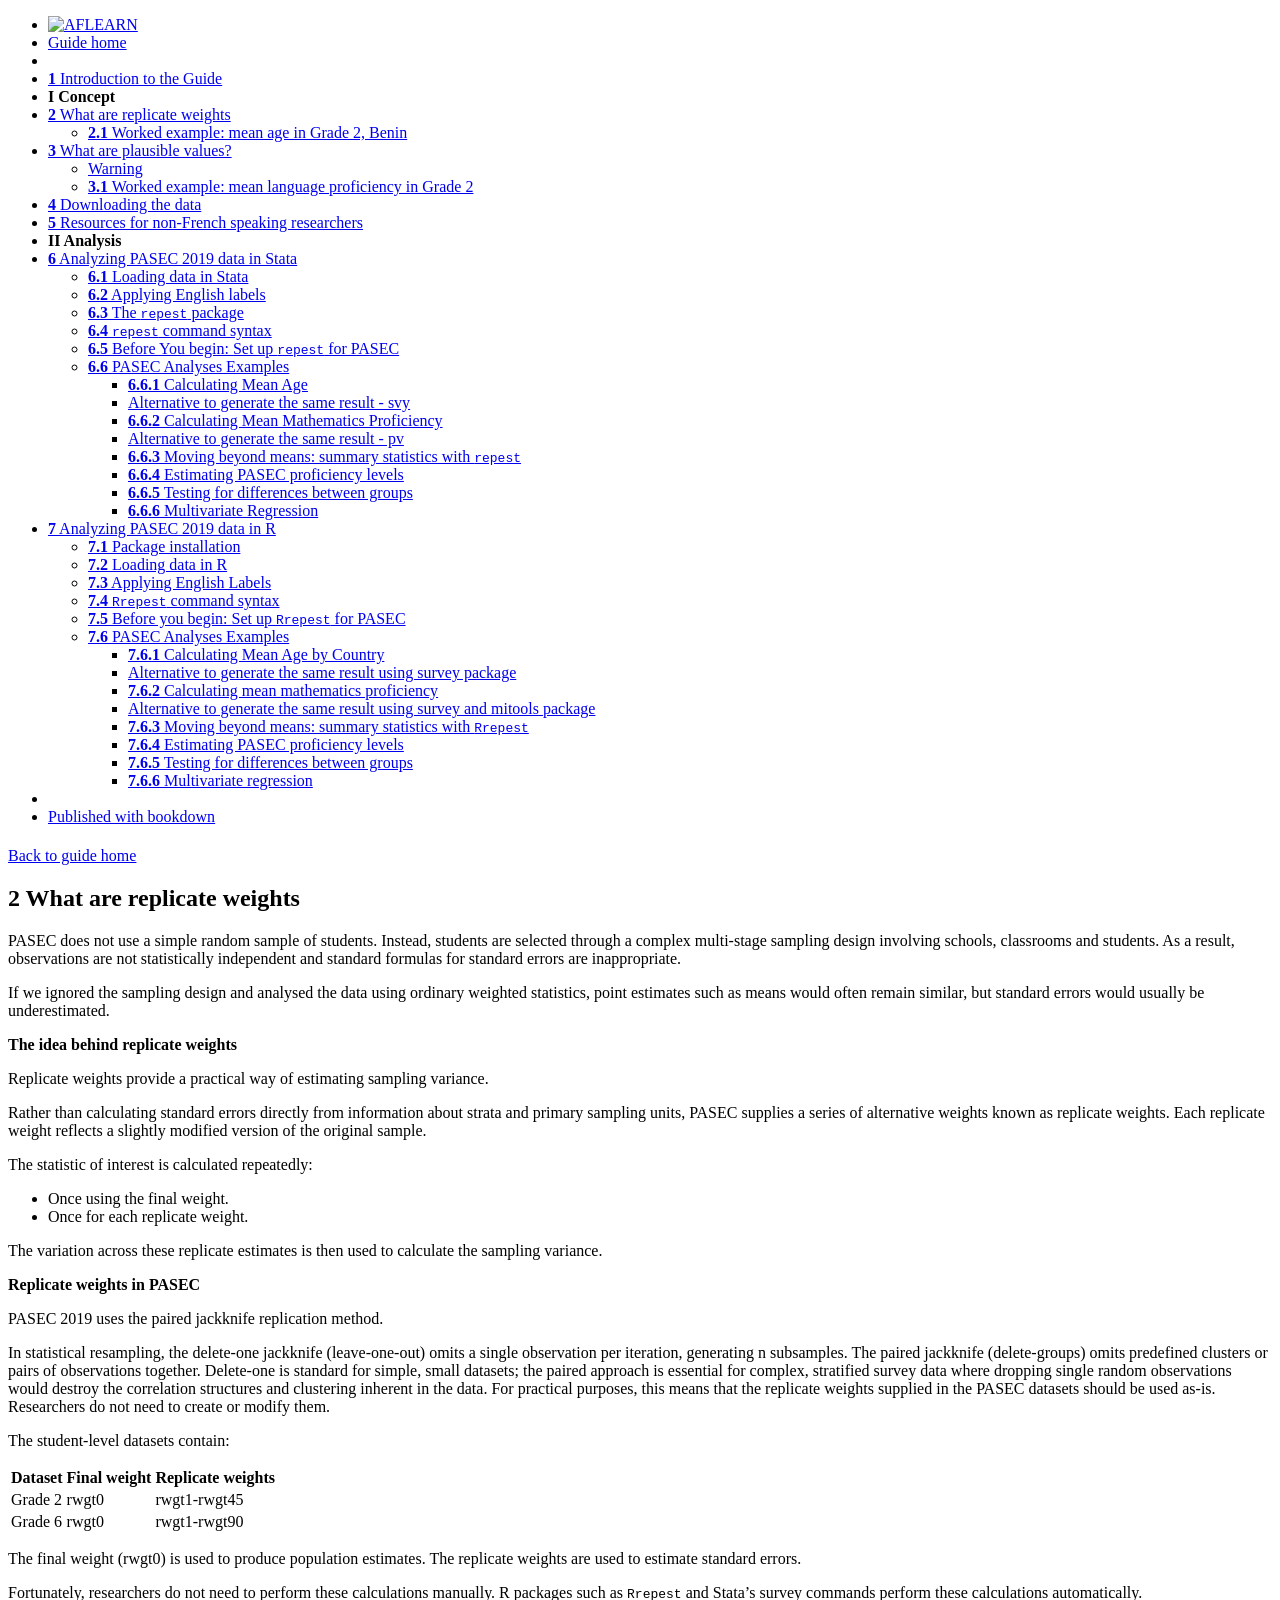
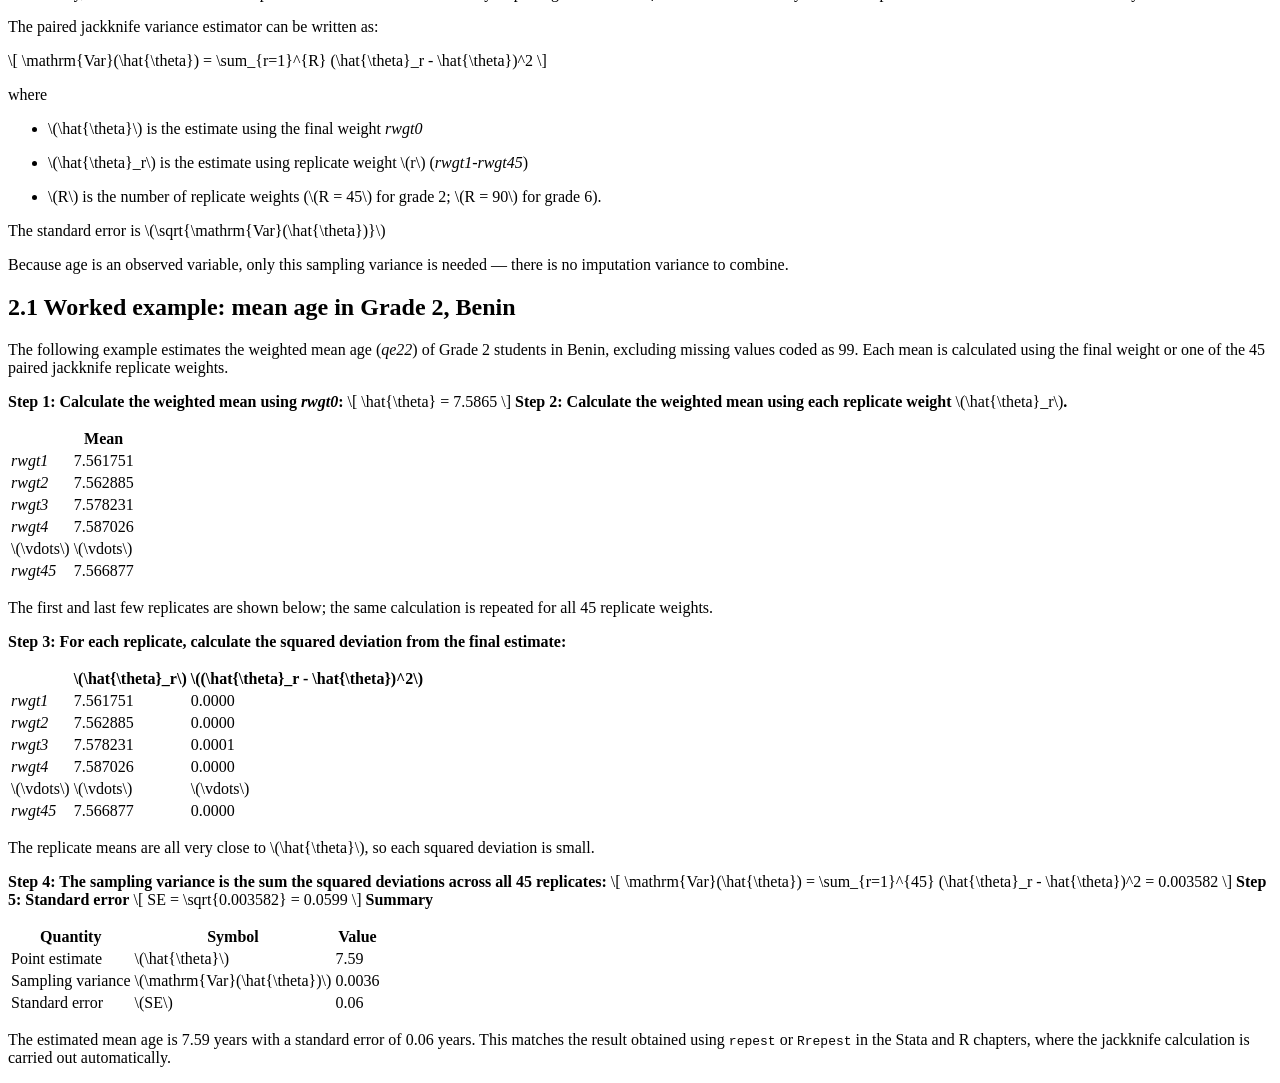
==== docs/c02-replicate-weights.html @ fc48deed "ix Stata collectcode and rebuild site" ====
<!DOCTYPE html>
<html lang="" xml:lang="">
<head>

  <meta charset="utf-8" />
  <meta http-equiv="X-UA-Compatible" content="IE=edge" />
  <title> 2 What are replicate weights | bookdownproj.knit</title>
  <meta name="description" content="" />
  <meta name="generator" content="bookdown 0.47 and GitBook 2.6.7" />

  <meta property="og:title" content=" 2 What are replicate weights | bookdownproj.knit" />
  <meta property="og:type" content="book" />
  
  
  

  <meta name="twitter:card" content="summary" />
  <meta name="twitter:title" content=" 2 What are replicate weights | bookdownproj.knit" />
  
  
  




  <meta name="viewport" content="width=device-width, initial-scale=1" />
  <meta name="apple-mobile-web-app-capable" content="yes" />
  <meta name="apple-mobile-web-app-status-bar-style" content="black" />
  
  
<link rel="prev" href="ch01-intro.html"/>
<link rel="next" href="c03-plausible-values.html"/>
<script src="libs/jquery-3.6.0/jquery-3.6.0.min.js"></script>
<script src="https://cdn.jsdelivr.net/npm/fuse.js@6.4.6/dist/fuse.min.js"></script>
<link href="libs/gitbook-2.6.7/css/style.css" rel="stylesheet" />
<link href="libs/gitbook-2.6.7/css/plugin-table.css" rel="stylesheet" />
<link href="libs/gitbook-2.6.7/css/plugin-bookdown.css" rel="stylesheet" />
<link href="libs/gitbook-2.6.7/css/plugin-highlight.css" rel="stylesheet" />
<link href="libs/gitbook-2.6.7/css/plugin-search.css" rel="stylesheet" />
<link href="libs/gitbook-2.6.7/css/plugin-fontsettings.css" rel="stylesheet" />
<link href="libs/gitbook-2.6.7/css/plugin-clipboard.css" rel="stylesheet" />








<link href="libs/anchor-sections-1.1.0/anchor-sections.css" rel="stylesheet" />
<link href="libs/anchor-sections-1.1.0/anchor-sections-hash.css" rel="stylesheet" />
<script src="libs/anchor-sections-1.1.0/anchor-sections.js"></script>


<style type="text/css">
html { -webkit-text-size-adjust: 100%; }
pre > code.sourceCode { white-space: pre; position: relative; }
pre > code.sourceCode > span { display: inline-block; line-height: 1.25; }
pre > code.sourceCode > span:empty { height: 1.2em; }
.sourceCode { overflow: visible; }
code.sourceCode > span { color: inherit; text-decoration: inherit; }
pre.sourceCode { margin: 0; }
@media screen {
div.sourceCode { overflow: auto; }
}
@media print {
pre > code.sourceCode { white-space: pre-wrap; }
pre > code.sourceCode > span { text-indent: -5em; padding-left: 5em; }
}
pre.numberSource code
  { counter-reset: source-line 0; }
pre.numberSource code > span
  { position: relative; left: -4em; counter-increment: source-line; }
pre.numberSource code > span > a:first-child::before
  { content: counter(source-line);
    position: relative; left: -1em; text-align: right; vertical-align: baseline;
    border: none; display: inline-block;
    -webkit-touch-callout: none; -webkit-user-select: none;
    -khtml-user-select: none; -moz-user-select: none;
    -ms-user-select: none; user-select: none;
    padding: 0 4px; width: 4em;
    color: #aaaaaa;
  }
pre.numberSource { margin-left: 3em; border-left: 1px solid #aaaaaa;  padding-left: 4px; }
div.sourceCode
  {   }
@media screen {
pre > code.sourceCode > span > a:first-child::before { text-decoration: underline; }
}
code span.al { color: #ff0000; font-weight: bold; } /* Alert */
code span.an { color: #60a0b0; font-weight: bold; font-style: italic; } /* Annotation */
code span.at { color: #7d9029; } /* Attribute */
code span.bn { color: #40a070; } /* BaseN */
code span.bu { color: #008000; } /* BuiltIn */
code span.cf { color: #007020; font-weight: bold; } /* ControlFlow */
code span.ch { color: #4070a0; } /* Char */
code span.cn { color: #880000; } /* Constant */
code span.co { color: #60a0b0; font-style: italic; } /* Comment */
code span.cv { color: #60a0b0; font-weight: bold; font-style: italic; } /* CommentVar */
code span.do { color: #ba2121; font-style: italic; } /* Documentation */
code span.dt { color: #902000; } /* DataType */
code span.dv { color: #40a070; } /* DecVal */
code span.er { color: #ff0000; font-weight: bold; } /* Error */
code span.ex { } /* Extension */
code span.fl { color: #40a070; } /* Float */
code span.fu { color: #06287e; } /* Function */
code span.im { color: #008000; font-weight: bold; } /* Import */
code span.in { color: #60a0b0; font-weight: bold; font-style: italic; } /* Information */
code span.kw { color: #007020; font-weight: bold; } /* Keyword */
code span.op { color: #666666; } /* Operator */
code span.ot { color: #007020; } /* Other */
code span.pp { color: #bc7a00; } /* Preprocessor */
code span.sc { color: #4070a0; } /* SpecialChar */
code span.ss { color: #bb6688; } /* SpecialString */
code span.st { color: #4070a0; } /* String */
code span.va { color: #19177c; } /* Variable */
code span.vs { color: #4070a0; } /* VerbatimString */
code span.wa { color: #60a0b0; font-weight: bold; font-style: italic; } /* Warning */
</style>

<style type="text/css">
  
  div.hanging-indent{margin-left: 1.5em; text-indent: -1.5em;}
</style>

<link rel="stylesheet" href="style.css" type="text/css" />
</head>

<body>



  <div class="book without-animation with-summary font-size-2 font-family-1" data-basepath=".">

    <div class="book-summary">
      <nav role="navigation">

<ul class="summary">
<li class="toc-logo"><a href="index.html"><img src="files/AFLEARN logo.png" alt="AFLEARN"></a></li>
<li class="home-link"><a href="index.html"><i class="fa fa-home"></i> Guide home</a></li>

<li class="divider"></li>
<li class="chapter" data-level="1" data-path="ch01-intro.html"><a href="ch01-intro.html"><i class="fa fa-check"></i><b>1</b> Introduction to the Guide</a></li>
<li class="part"><span><b>I Concept</b></span></li>
<li class="chapter" data-level="2" data-path="c02-replicate-weights.html"><a href="c02-replicate-weights.html"><i class="fa fa-check"></i><b>2</b> What are replicate weights</a>
<ul>
<li class="chapter" data-level="2.1" data-path="c02-replicate-weights.html"><a href="c02-replicate-weights.html#worked-example-mean-age-in-grade-2-benin"><i class="fa fa-check"></i><b>2.1</b> Worked example: mean age in Grade 2, Benin</a></li>
</ul></li>
<li class="chapter" data-level="3" data-path="c03-plausible-values.html"><a href="c03-plausible-values.html"><i class="fa fa-check"></i><b>3</b> What are plausible values?</a>
<ul>
<li class="chapter" data-level="" data-path="c03-plausible-values.html"><a href="c03-plausible-values.html#alt5"><i class="fa fa-check"></i>Warning</a></li>
<li class="chapter" data-level="3.1" data-path="c03-plausible-values.html"><a href="c03-plausible-values.html#worked-example-mean-language-proficiency-in-grade-2"><i class="fa fa-check"></i><b>3.1</b> Worked example: mean language proficiency in Grade 2</a></li>
</ul></li>
<li class="chapter" data-level="4" data-path="ch04-download.html"><a href="ch04-download.html"><i class="fa fa-check"></i><b>4</b> Downloading the data</a></li>
<li class="chapter" data-level="5" data-path="ch05-resources.html"><a href="ch05-resources.html"><i class="fa fa-check"></i><b>5</b> Resources for non-French speaking researchers</a></li>
<li class="part"><span><b>II Analysis</b></span></li>
<li class="chapter" data-level="6" data-path="c06-stata.html"><a href="c06-stata.html"><i class="fa fa-check"></i><b>6</b> Analyzing PASEC 2019 data in Stata</a>
<ul>
<li class="chapter" data-level="6.1" data-path="c06-stata.html"><a href="c06-stata.html#loading-data-in-stata"><i class="fa fa-check"></i><b>6.1</b> Loading data in Stata</a></li>
<li class="chapter" data-level="6.2" data-path="c06-stata.html"><a href="c06-stata.html#applying-english-labels"><i class="fa fa-check"></i><b>6.2</b> Applying English labels</a></li>
<li class="chapter" data-level="6.3" data-path="c06-stata.html"><a href="c06-stata.html#the-repest-package"><i class="fa fa-check"></i><b>6.3</b> The <code>repest</code> package</a></li>
<li class="chapter" data-level="6.4" data-path="c06-stata.html"><a href="c06-stata.html#repest-command-syntax"><i class="fa fa-check"></i><b>6.4</b> <code>repest</code> command syntax</a></li>
<li class="chapter" data-level="6.5" data-path="c06-stata.html"><a href="c06-stata.html#before-you-begin-set-up-repest-for-pasec"><i class="fa fa-check"></i><b>6.5</b> Before You begin: Set up <code>repest</code> for PASEC</a></li>
<li class="chapter" data-level="6.6" data-path="c06-stata.html"><a href="c06-stata.html#pasec-analyses-examples"><i class="fa fa-check"></i><b>6.6</b> PASEC Analyses Examples</a>
<ul>
<li class="chapter" data-level="6.6.1" data-path="c06-stata.html"><a href="c06-stata.html#calculating-mean-age"><i class="fa fa-check"></i><b>6.6.1</b> Calculating Mean Age</a></li>
<li class="chapter" data-level="" data-path="c06-stata.html"><a href="c06-stata.html#alt1"><i class="fa fa-check"></i>Alternative to generate the same result - svy</a></li>
<li class="chapter" data-level="6.6.2" data-path="c06-stata.html"><a href="c06-stata.html#calculating-mean-mathematics-proficiency"><i class="fa fa-check"></i><b>6.6.2</b> Calculating Mean Mathematics Proficiency</a></li>
<li class="chapter" data-level="" data-path="c06-stata.html"><a href="c06-stata.html#alt2"><i class="fa fa-check"></i>Alternative to generate the same result - pv</a></li>
<li class="chapter" data-level="6.6.3" data-path="c06-stata.html"><a href="c06-stata.html#moving-beyond-means-summary-statistics-with-repest"><i class="fa fa-check"></i><b>6.6.3</b> Moving beyond means: summary statistics with <code>repest</code></a></li>
<li class="chapter" data-level="6.6.4" data-path="c06-stata.html"><a href="c06-stata.html#estimating-pasec-proficiency-levels"><i class="fa fa-check"></i><b>6.6.4</b> Estimating PASEC proficiency levels</a></li>
<li class="chapter" data-level="6.6.5" data-path="c06-stata.html"><a href="c06-stata.html#testing-for-differences-between-groups"><i class="fa fa-check"></i><b>6.6.5</b> Testing for differences between groups</a></li>
<li class="chapter" data-level="6.6.6" data-path="c06-stata.html"><a href="c06-stata.html#multivariate-regression"><i class="fa fa-check"></i><b>6.6.6</b> Multivariate Regression</a></li>
</ul></li>
</ul></li>
<li class="chapter" data-level="7" data-path="c07-r.html"><a href="c07-r.html"><i class="fa fa-check"></i><b>7</b> Analyzing PASEC 2019 data in R</a>
<ul>
<li class="chapter" data-level="7.1" data-path="c07-r.html"><a href="c07-r.html#package-installation"><i class="fa fa-check"></i><b>7.1</b> Package installation</a></li>
<li class="chapter" data-level="7.2" data-path="c07-r.html"><a href="c07-r.html#loading-data-in-r"><i class="fa fa-check"></i><b>7.2</b> Loading data in R</a></li>
<li class="chapter" data-level="7.3" data-path="c07-r.html"><a href="c07-r.html#applying-english-labels-1"><i class="fa fa-check"></i><b>7.3</b> Applying English Labels</a></li>
<li class="chapter" data-level="7.4" data-path="c07-r.html"><a href="c07-r.html#rrepest-command-syntax"><i class="fa fa-check"></i><b>7.4</b> <code>Rrepest</code> command syntax</a></li>
<li class="chapter" data-level="7.5" data-path="c07-r.html"><a href="c07-r.html#before-you-begin-set-up-rrepest-for-pasec"><i class="fa fa-check"></i><b>7.5</b> Before you begin: Set up <code>Rrepest</code> for PASEC</a></li>
<li class="chapter" data-level="7.6" data-path="c07-r.html"><a href="c07-r.html#pasec-analyses-examples-1"><i class="fa fa-check"></i><b>7.6</b> PASEC Analyses Examples</a>
<ul>
<li class="chapter" data-level="7.6.1" data-path="c07-r.html"><a href="c07-r.html#calculating-mean-age-by-country"><i class="fa fa-check"></i><b>7.6.1</b> Calculating Mean Age by Country</a></li>
<li class="chapter" data-level="" data-path="c07-r.html"><a href="c07-r.html#alt3"><i class="fa fa-check"></i>Alternative to generate the same result using survey package</a></li>
<li class="chapter" data-level="7.6.2" data-path="c07-r.html"><a href="c07-r.html#calculating-mean-mathematics-proficiency-1"><i class="fa fa-check"></i><b>7.6.2</b> Calculating mean mathematics proficiency</a></li>
<li class="chapter" data-level="" data-path="c07-r.html"><a href="c07-r.html#alt4"><i class="fa fa-check"></i>Alternative to generate the same result using survey and mitools package</a></li>
<li class="chapter" data-level="7.6.3" data-path="c07-r.html"><a href="c07-r.html#moving-beyond-means-summary-statistics-with-rrepest"><i class="fa fa-check"></i><b>7.6.3</b> Moving beyond means: summary statistics with <code>Rrepest</code></a></li>
<li class="chapter" data-level="7.6.4" data-path="c07-r.html"><a href="c07-r.html#estimating-pasec-proficiency-levels-1"><i class="fa fa-check"></i><b>7.6.4</b> Estimating PASEC proficiency levels</a></li>
<li class="chapter" data-level="7.6.5" data-path="c07-r.html"><a href="c07-r.html#testing-for-differences-between-groups-1"><i class="fa fa-check"></i><b>7.6.5</b> Testing for differences between groups</a></li>
<li class="chapter" data-level="7.6.6" data-path="c07-r.html"><a href="c07-r.html#multivariate-regression-1"><i class="fa fa-check"></i><b>7.6.6</b> Multivariate regression</a></li>
</ul></li>
</ul></li>
<li class="divider"></li>
<li><a href="https://github.com/rstudio/bookdown" target="blank">Published with bookdown</a></li>

</ul>

      </nav>
    </div>

    <div class="book-body">
      <div class="body-inner">
        <div class="book-header" role="navigation">
          <h1>
            <i class="fa fa-circle-o-notch fa-spin"></i><a href="./"></a>
          </h1>
        </div>

        <div class="page-wrapper" tabindex="-1" role="main">
          <div class="page-inner">

            <section class="normal" id="section-">
<p class="guide-home-link">
  <a href="index.html"><i class="fa fa-arrow-left"></i> Back to guide home</a>
</p>
<div id="c02-replicate-weights" class="section level1 hasAnchor" number="2">
<h1><span class="header-section-number"> 2</span> What are replicate weights<a href="c02-replicate-weights.html#c02-replicate-weights" class="anchor-section" aria-label="Anchor link to header"></a></h1>
<p>PASEC does not use a simple random sample of students. Instead, students are selected through a complex multi-stage sampling design involving schools, classrooms and students. As a result, observations are not statistically independent and standard formulas for standard errors are inappropriate.</p>
<p>If we ignored the sampling design and analysed the data using ordinary weighted statistics, point estimates such as means would often remain similar, but standard errors would usually be underestimated.</p>
<p><strong>The idea behind replicate weights</strong></p>
<p>Replicate weights provide a practical way of estimating sampling variance.</p>
<p>Rather than calculating standard errors directly from information about strata and primary sampling units, PASEC supplies a series of alternative weights known as replicate weights. Each replicate weight reflects a slightly modified version of the original sample.</p>
<p>The statistic of interest is calculated repeatedly:</p>
<ul>
<li>Once using the final weight.</li>
<li>Once for each replicate weight.</li>
</ul>
<p>The variation across these replicate estimates is then used to calculate the sampling variance.</p>
<p><strong>Replicate weights in PASEC</strong></p>
<p>PASEC 2019 uses the paired jackknife replication method.</p>
<p>In statistical resampling, the delete-one jackknife (leave-one-out) omits a single observation per iteration, generating n subsamples. The paired jackknife (delete-groups) omits predefined clusters or pairs of observations together. Delete-one is standard for simple, small datasets; the paired approach is essential for complex, stratified survey data where dropping single random observations would destroy the correlation structures and clustering inherent in the data. For practical purposes, this means that the replicate weights supplied in the PASEC datasets should be used as-is. Researchers do not need to create or modify them.</p>
<p>The student-level datasets contain:</p>
<table>
<thead>
<tr class="header">
<th>Dataset</th>
<th>Final weight</th>
<th>Replicate weights</th>
</tr>
</thead>
<tbody>
<tr class="odd">
<td>Grade 2</td>
<td>rwgt0</td>
<td>rwgt1-rwgt45</td>
</tr>
<tr class="even">
<td>Grade 6</td>
<td>rwgt0</td>
<td>rwgt1-rwgt90</td>
</tr>
</tbody>
</table>
<p>The final weight (rwgt0) is used to produce population estimates. The replicate weights are used to estimate standard errors.</p>
<p>Fortunately, researchers do not need to perform these calculations manually. R packages such as <code>Rrepest</code> and Stata’s survey commands perform these calculations automatically.</p>
<p>The paired jackknife variance estimator can be written as:</p>
<p><span class="math display">\[
\mathrm{Var}(\hat{\theta}) = \sum_{r=1}^{R} (\hat{\theta}_r - \hat{\theta})^2
\]</span></p>
<p>where</p>
<ul>
<li><p><span class="math inline">\(\hat{\theta}\)</span> is the estimate using the final weight <em>rwgt0</em></p></li>
<li><p><span class="math inline">\(\hat{\theta}_r\)</span> is the estimate using replicate weight <span class="math inline">\(r\)</span> (<em>rwgt1</em>-<em>rwgt45</em>)</p></li>
<li><p><span class="math inline">\(R\)</span> is the number of replicate weights (<span class="math inline">\(R = 45\)</span> for grade 2; <span class="math inline">\(R = 90\)</span> for grade 6).</p></li>
</ul>
<p>The standard error is <span class="math inline">\(\sqrt{\mathrm{Var}(\hat{\theta})}\)</span></p>
<p>Because age is an observed variable, only this sampling variance is needed — there is no imputation variance to combine.</p>
<div id="worked-example-mean-age-in-grade-2-benin" class="section level2 hasAnchor" number="2.1">
<h2><span class="header-section-number">2.1</span> Worked example: mean age in Grade 2, Benin<a href="c02-replicate-weights.html#worked-example-mean-age-in-grade-2-benin" class="anchor-section" aria-label="Anchor link to header"></a></h2>
<p>The following example estimates the weighted mean age (<em>qe22</em>) of Grade 2 students in Benin, excluding missing values coded as 99. Each mean is calculated using the final weight or one of the 45 paired jackknife replicate weights.</p>
<p><strong>Step 1: Calculate the weighted mean using <em>rwgt0</em>:</strong> <span class="math display">\[
\hat{\theta} = 7.5865
\]</span> <strong>Step 2: Calculate the weighted mean using each replicate weight</strong> <span class="math inline">\(\hat{\theta}_r\)</span><strong>.</strong></p>
<table>
<thead>
<tr class="header">
<th></th>
<th>Mean</th>
</tr>
</thead>
<tbody>
<tr class="odd">
<td><em>rwgt1</em></td>
<td>7.561751</td>
</tr>
<tr class="even">
<td><em>rwgt2</em></td>
<td>7.562885</td>
</tr>
<tr class="odd">
<td><em>rwgt3</em></td>
<td>7.578231</td>
</tr>
<tr class="even">
<td><em>rwgt4</em></td>
<td>7.587026</td>
</tr>
<tr class="odd">
<td><span class="math inline">\(\vdots\)</span></td>
<td><span class="math inline">\(\vdots\)</span></td>
</tr>
<tr class="even">
<td><em>rwgt45</em></td>
<td>7.566877</td>
</tr>
</tbody>
</table>
<p>The first and last few replicates are shown below; the same calculation is repeated for all 45 replicate weights.</p>
<p><strong>Step 3: For each replicate, calculate the squared deviation from the final estimate:</strong></p>
<table>
<thead>
<tr class="header">
<th></th>
<th><span class="math inline">\(\hat{\theta}_r\)</span></th>
<th><span class="math inline">\((\hat{\theta}_r - \hat{\theta})^2\)</span></th>
</tr>
</thead>
<tbody>
<tr class="odd">
<td><em>rwgt1</em></td>
<td>7.561751</td>
<td>0.0000</td>
</tr>
<tr class="even">
<td><em>rwgt2</em></td>
<td>7.562885</td>
<td>0.0000</td>
</tr>
<tr class="odd">
<td><em>rwgt3</em></td>
<td>7.578231</td>
<td>0.0001</td>
</tr>
<tr class="even">
<td><em>rwgt4</em></td>
<td>7.587026</td>
<td>0.0000</td>
</tr>
<tr class="odd">
<td><span class="math inline">\(\vdots\)</span></td>
<td><span class="math inline">\(\vdots\)</span></td>
<td><span class="math inline">\(\vdots\)</span></td>
</tr>
<tr class="even">
<td><em>rwgt45</em></td>
<td>7.566877</td>
<td>0.0000</td>
</tr>
</tbody>
</table>
<p>The replicate means are all very close to <span class="math inline">\(\hat{\theta}\)</span>, so each squared deviation is small.</p>
<p><strong>Step 4: The sampling variance is the sum the squared deviations across all 45 replicates:</strong> <span class="math display">\[
\mathrm{Var}(\hat{\theta}) = \sum_{r=1}^{45} (\hat{\theta}_r - \hat{\theta})^2 = 0.003582
\]</span> <strong>Step 5: Standard error</strong> <span class="math display">\[
SE = \sqrt{0.003582} = 0.0599
\]</span> <strong>Summary</strong></p>
<table>
<thead>
<tr class="header">
<th>Quantity</th>
<th>Symbol</th>
<th>Value</th>
</tr>
</thead>
<tbody>
<tr class="odd">
<td>Point estimate</td>
<td><span class="math inline">\(\hat{\theta}\)</span></td>
<td>7.59</td>
</tr>
<tr class="even">
<td>Sampling variance</td>
<td><span class="math inline">\(\mathrm{Var}(\hat{\theta})\)</span></td>
<td>0.0036</td>
</tr>
<tr class="odd">
<td>Standard error</td>
<td><span class="math inline">\(SE\)</span></td>
<td>0.06</td>
</tr>
</tbody>
</table>
<p>The estimated mean age is 7.59 years with a standard error of 0.06 years. This matches the result obtained using <code>repest</code> or <code>Rrepest</code> in the Stata and R chapters, where the jackknife calculation is carried out automatically.</p>

</div>
</div>
            </section>

          </div>
        </div>
      </div>
<a href="ch01-intro.html" class="navigation navigation-prev " aria-label="Previous page"><i class="fa fa-angle-left"></i></a>
<a href="c03-plausible-values.html" class="navigation navigation-next " aria-label="Next page"><i class="fa fa-angle-right"></i></a>
    </div>
  </div>
<script src="libs/gitbook-2.6.7/js/app.min.js"></script>
<script src="libs/gitbook-2.6.7/js/clipboard.min.js"></script>
<script src="libs/gitbook-2.6.7/js/plugin-search.js"></script>
<script src="libs/gitbook-2.6.7/js/plugin-sharing.js"></script>
<script src="libs/gitbook-2.6.7/js/plugin-fontsettings.js"></script>
<script src="libs/gitbook-2.6.7/js/plugin-bookdown.js"></script>
<script src="libs/gitbook-2.6.7/js/jquery.highlight.js"></script>
<script src="libs/gitbook-2.6.7/js/plugin-clipboard.js"></script>
<script>
gitbook.require(["gitbook"], function(gitbook) {
gitbook.start({
  "sharing": {
    "github": false,
    "facebook": true,
    "twitter": true,
    "linkedin": false,
    "weibo": false,
    "instapaper": false,
    "vk": false,
    "whatsapp": false,
    "all": ["facebook", "twitter", "linkedin", "weibo", "instapaper"]
  },
  "fontsettings": {
    "theme": "white",
    "family": "sans",
    "size": 2
  },
  "edit": {
    "link": "https://github.com/DataFirst-Courses/pasec-guide/edit/main/02-replicate-weights.Rmd",
    "text": "Edit"
  },
  "history": {
    "link": null,
    "text": null
  },
  "view": {
    "link": "https://github.com/DataFirst-Courses/pasec-guide/blob/main/02-replicate-weights.Rmd",
    "text": null
  },
  "download": null,
  "search": {
    "engine": "fuse",
    "options": null
  },
  "toc": {
    "collapse": "subsection"
  }
});
});
</script>

<!-- dynamically load mathjax for compatibility with self-contained -->
<script>
  (function () {
    var script = document.createElement("script");
    script.type = "text/javascript";
    var src = "true";
    if (src === "" || src === "true") src = "https://cdnjs.cloudflare.com/ajax/libs/mathjax/2.7.9/latest.js?config=TeX-MML-AM_CHTML";
    if (location.protocol !== "file:")
      if (/^https?:/.test(src))
        src = src.replace(/^https?:/, '');
    script.src = src;
    document.getElementsByTagName("head")[0].appendChild(script);
  })();
</script>
</body>

</html>
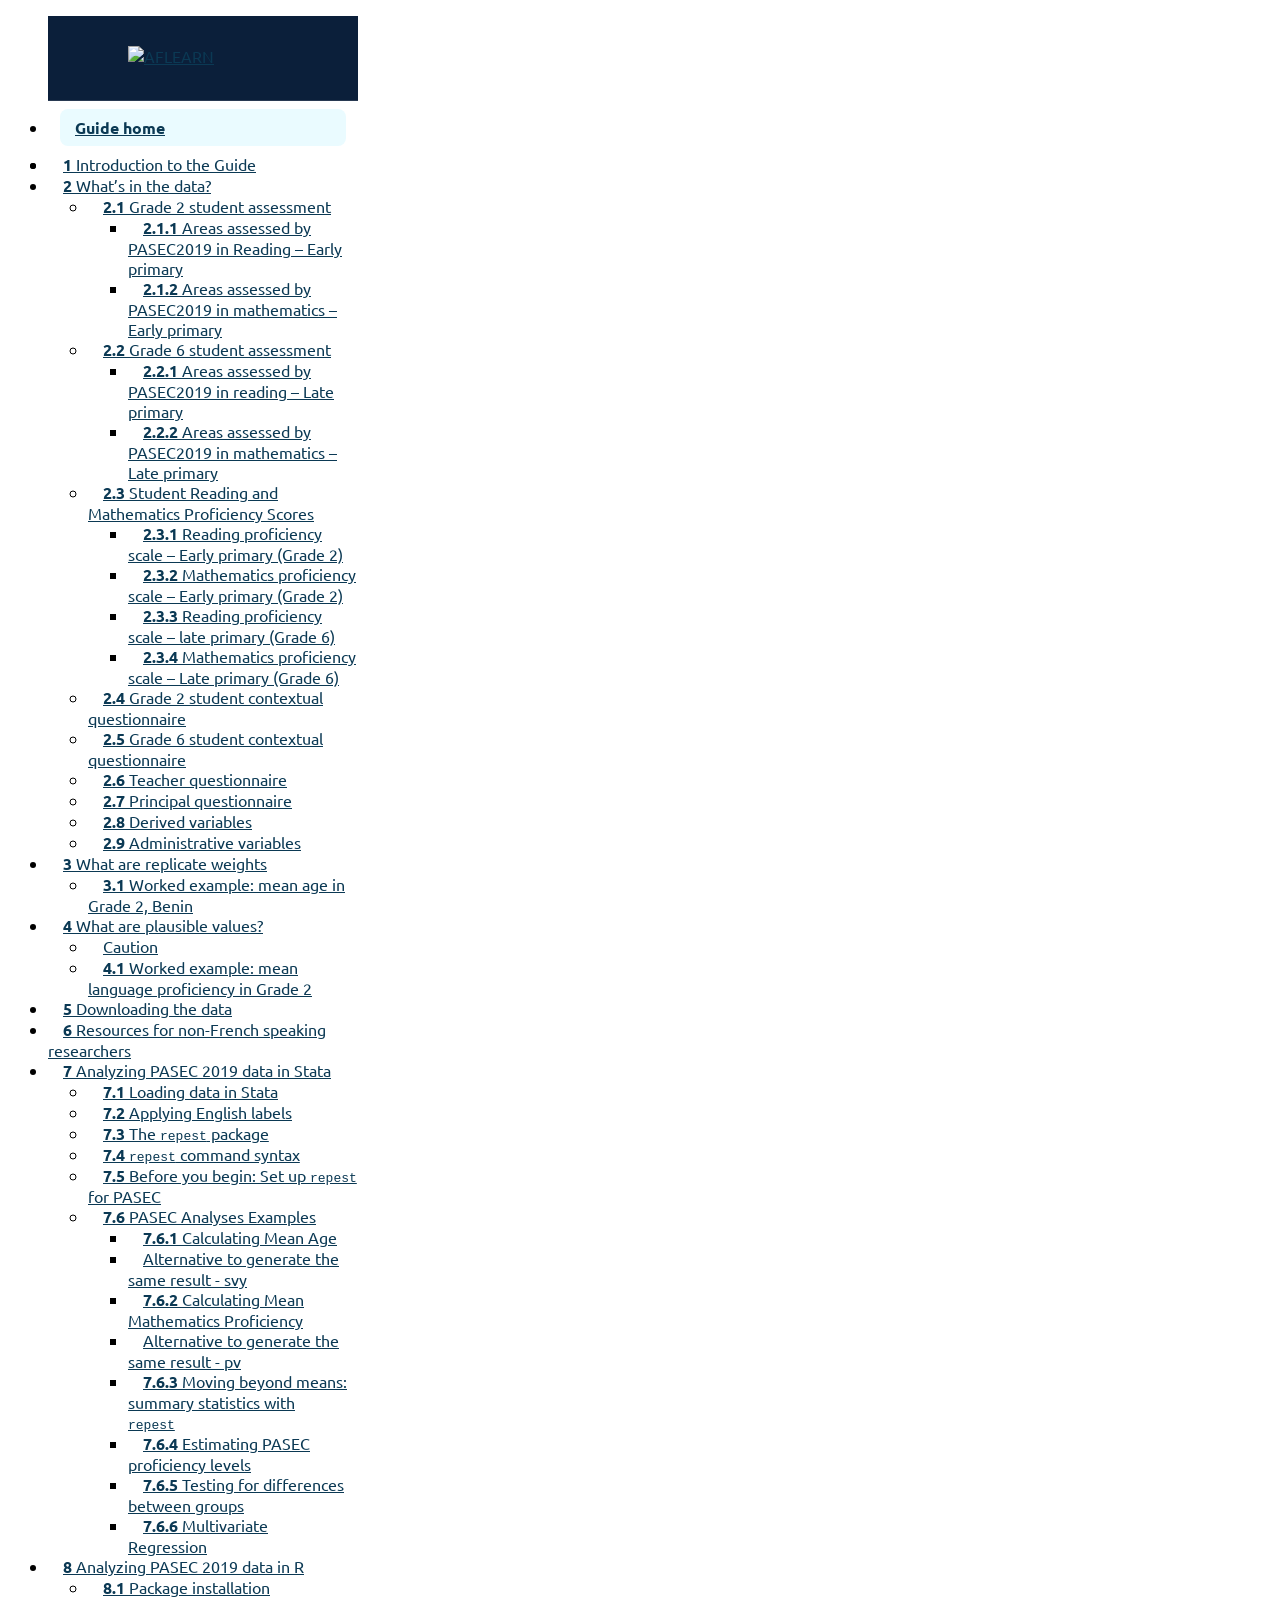
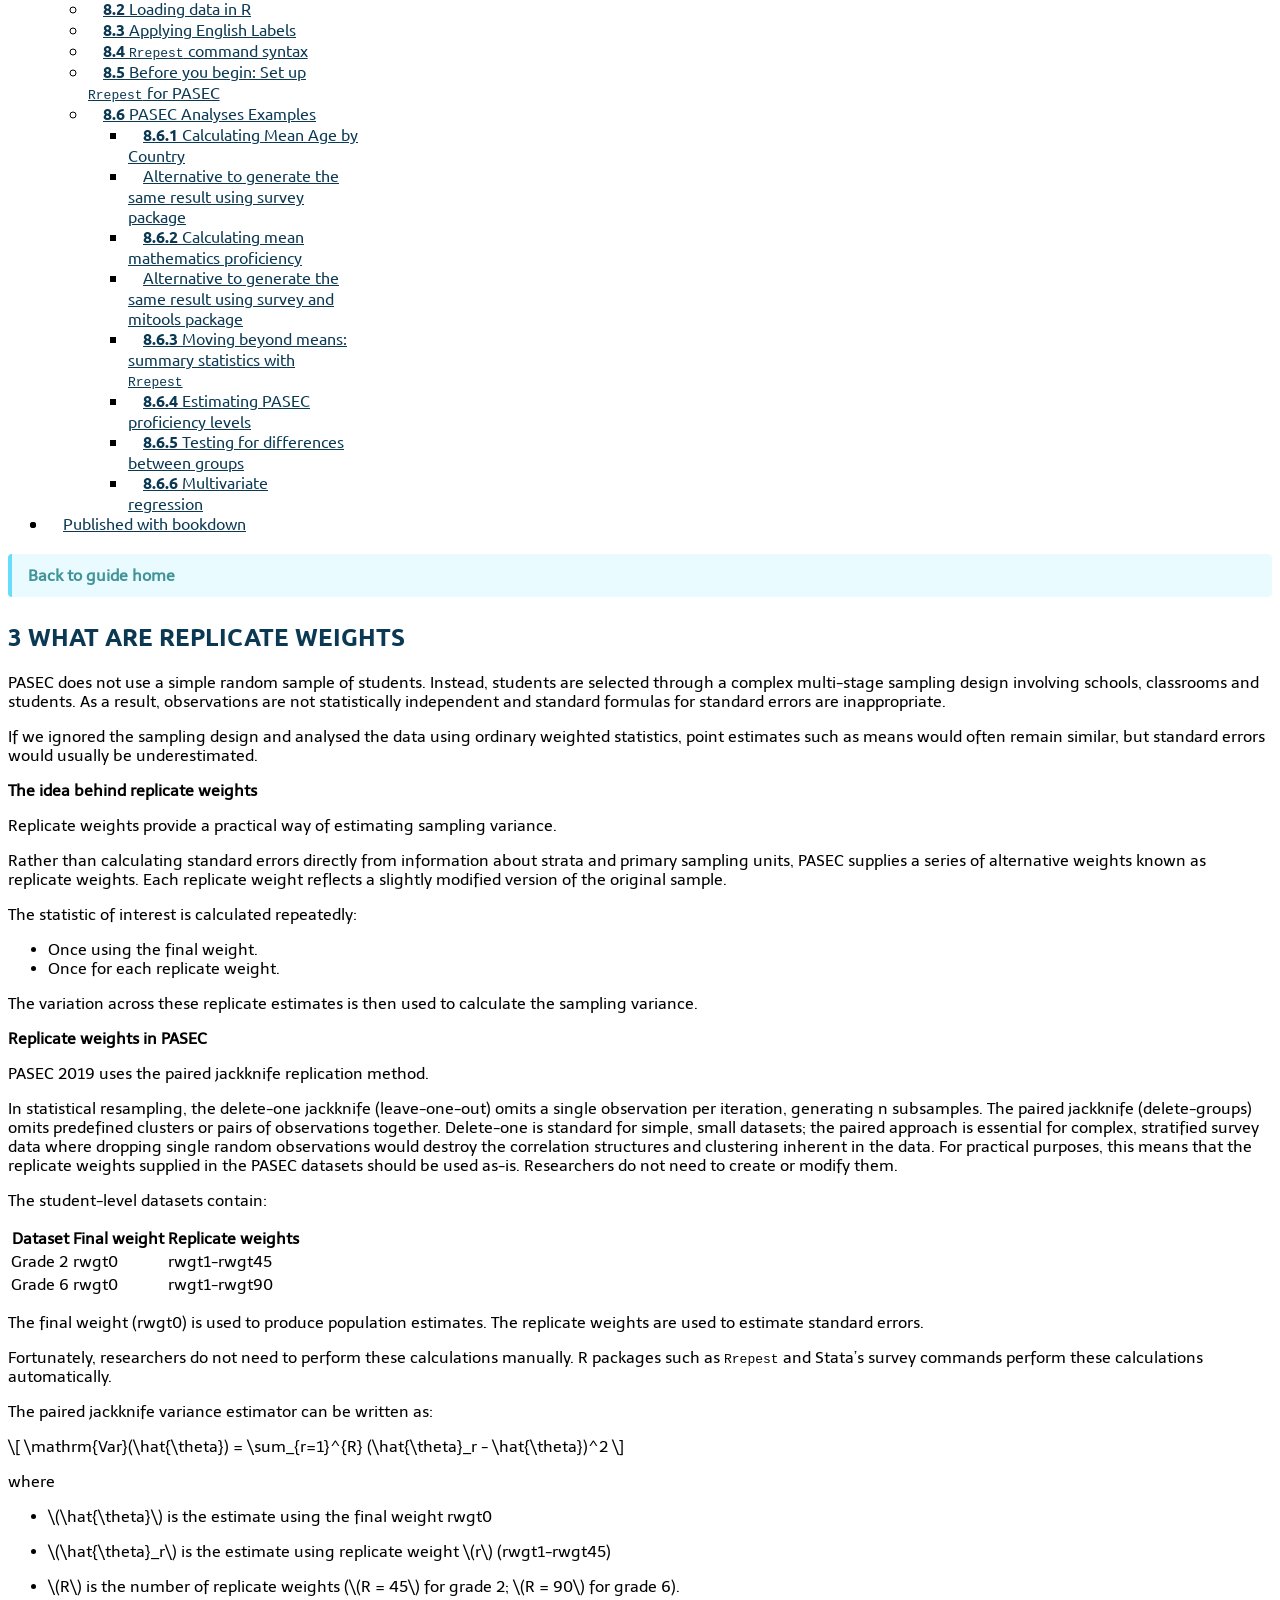
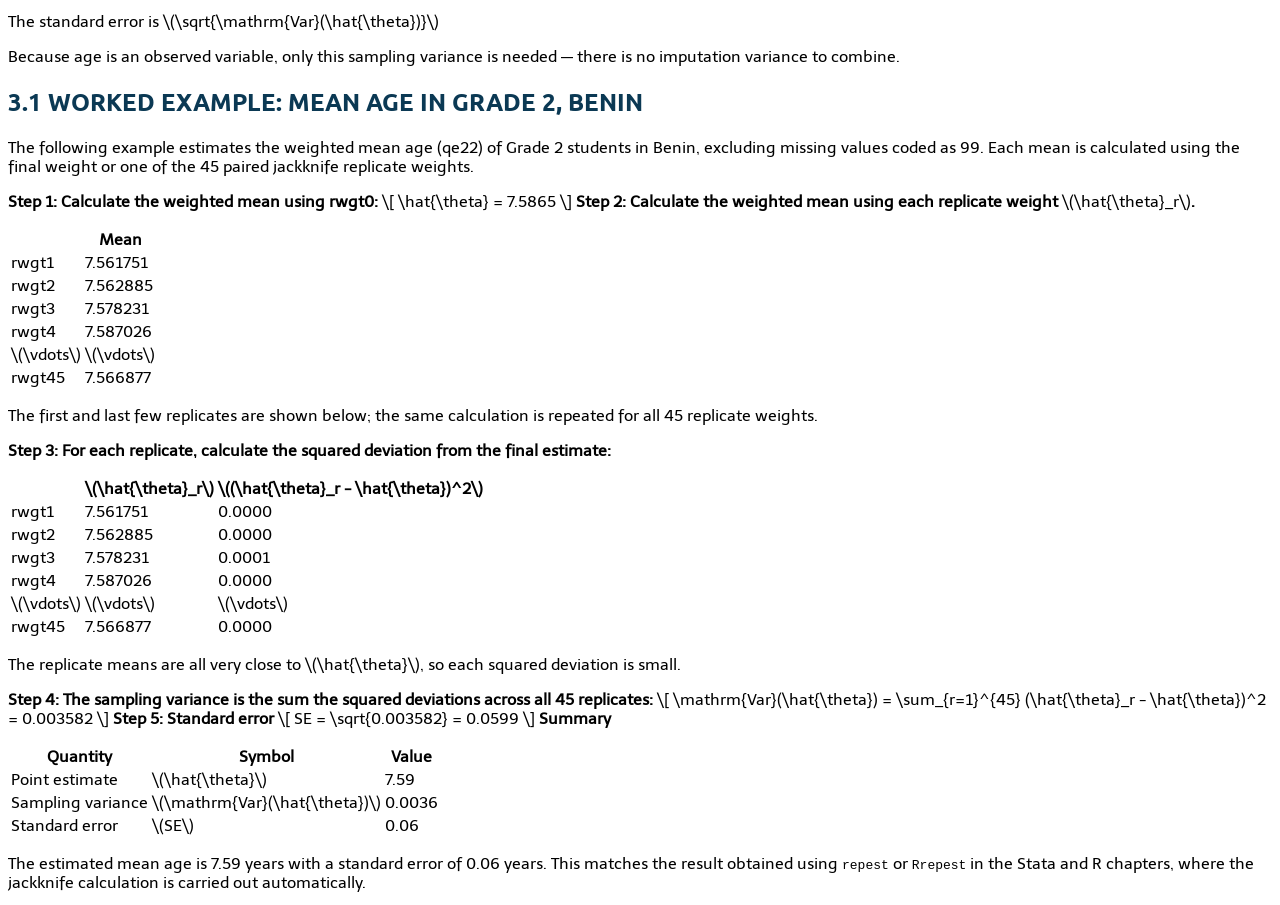
==== commit 3d69d39c: "commit on 07/20" ====
--- a/docs/c02-replicate-weights.html
+++ b/docs/c02-replicate-weights.html
@@ -4,18 +4,18 @@
 
   <meta charset="utf-8" />
   <meta http-equiv="X-UA-Compatible" content="IE=edge" />
-  <title> 2 What are replicate weights | bookdownproj.knit</title>
+  <title> 3 What are replicate weights | bookdownproj.knit</title>
   <meta name="description" content="" />
   <meta name="generator" content="bookdown 0.47 and GitBook 2.6.7" />
 
-  <meta property="og:title" content=" 2 What are replicate weights | bookdownproj.knit" />
+  <meta property="og:title" content=" 3 What are replicate weights | bookdownproj.knit" />
   <meta property="og:type" content="book" />
   
   
   
 
   <meta name="twitter:card" content="summary" />
-  <meta name="twitter:title" content=" 2 What are replicate weights | bookdownproj.knit" />
+  <meta name="twitter:title" content=" 3 What are replicate weights | bookdownproj.knit" />
   
   
   
@@ -28,7 +28,7 @@
   <meta name="apple-mobile-web-app-status-bar-style" content="black" />
   
   
-<link rel="prev" href="ch01-intro.html"/>
+<link rel="prev" href="ch-whats-in-data.html"/>
 <link rel="next" href="c03-plausible-values.html"/>
 <script src="libs/jquery-3.6.0/jquery-3.6.0.min.js"></script>
 <script src="https://cdn.jsdelivr.net/npm/fuse.js@6.4.6/dist/fuse.min.js"></script>
@@ -141,55 +141,79 @@
 
 <li class="divider"></li>
 <li class="chapter" data-level="1" data-path="ch01-intro.html"><a href="ch01-intro.html"><i class="fa fa-check"></i><b>1</b> Introduction to the Guide</a></li>
-<li class="part"><span><b>I Concept</b></span></li>
-<li class="chapter" data-level="2" data-path="c02-replicate-weights.html"><a href="c02-replicate-weights.html"><i class="fa fa-check"></i><b>2</b> What are replicate weights</a>
-<ul>
-<li class="chapter" data-level="2.1" data-path="c02-replicate-weights.html"><a href="c02-replicate-weights.html#worked-example-mean-age-in-grade-2-benin"><i class="fa fa-check"></i><b>2.1</b> Worked example: mean age in Grade 2, Benin</a></li>
-</ul></li>
-<li class="chapter" data-level="3" data-path="c03-plausible-values.html"><a href="c03-plausible-values.html"><i class="fa fa-check"></i><b>3</b> What are plausible values?</a>
-<ul>
-<li class="chapter" data-level="" data-path="c03-plausible-values.html"><a href="c03-plausible-values.html#alt5"><i class="fa fa-check"></i>Warning</a></li>
-<li class="chapter" data-level="3.1" data-path="c03-plausible-values.html"><a href="c03-plausible-values.html#worked-example-mean-language-proficiency-in-grade-2"><i class="fa fa-check"></i><b>3.1</b> Worked example: mean language proficiency in Grade 2</a></li>
-</ul></li>
-<li class="chapter" data-level="4" data-path="ch04-download.html"><a href="ch04-download.html"><i class="fa fa-check"></i><b>4</b> Downloading the data</a></li>
-<li class="chapter" data-level="5" data-path="ch05-resources.html"><a href="ch05-resources.html"><i class="fa fa-check"></i><b>5</b> Resources for non-French speaking researchers</a></li>
-<li class="part"><span><b>II Analysis</b></span></li>
-<li class="chapter" data-level="6" data-path="c06-stata.html"><a href="c06-stata.html"><i class="fa fa-check"></i><b>6</b> Analyzing PASEC 2019 data in Stata</a>
-<ul>
-<li class="chapter" data-level="6.1" data-path="c06-stata.html"><a href="c06-stata.html#loading-data-in-stata"><i class="fa fa-check"></i><b>6.1</b> Loading data in Stata</a></li>
-<li class="chapter" data-level="6.2" data-path="c06-stata.html"><a href="c06-stata.html#applying-english-labels"><i class="fa fa-check"></i><b>6.2</b> Applying English labels</a></li>
-<li class="chapter" data-level="6.3" data-path="c06-stata.html"><a href="c06-stata.html#the-repest-package"><i class="fa fa-check"></i><b>6.3</b> The <code>repest</code> package</a></li>
-<li class="chapter" data-level="6.4" data-path="c06-stata.html"><a href="c06-stata.html#repest-command-syntax"><i class="fa fa-check"></i><b>6.4</b> <code>repest</code> command syntax</a></li>
-<li class="chapter" data-level="6.5" data-path="c06-stata.html"><a href="c06-stata.html#before-you-begin-set-up-repest-for-pasec"><i class="fa fa-check"></i><b>6.5</b> Before You begin: Set up <code>repest</code> for PASEC</a></li>
-<li class="chapter" data-level="6.6" data-path="c06-stata.html"><a href="c06-stata.html#pasec-analyses-examples"><i class="fa fa-check"></i><b>6.6</b> PASEC Analyses Examples</a>
-<ul>
-<li class="chapter" data-level="6.6.1" data-path="c06-stata.html"><a href="c06-stata.html#calculating-mean-age"><i class="fa fa-check"></i><b>6.6.1</b> Calculating Mean Age</a></li>
+<li class="chapter" data-level="2" data-path="ch-whats-in-data.html"><a href="ch-whats-in-data.html"><i class="fa fa-check"></i><b>2</b> What’s in the data?</a>
+<ul>
+<li class="chapter" data-level="2.1" data-path="ch-whats-in-data.html"><a href="ch-whats-in-data.html#grade-2-student-assessment"><i class="fa fa-check"></i><b>2.1</b> Grade 2 student assessment</a>
+<ul>
+<li class="chapter" data-level="2.1.1" data-path="ch-whats-in-data.html"><a href="ch-whats-in-data.html#areas-assessed-by-pasec2019-in-reading-early-primary"><i class="fa fa-check"></i><b>2.1.1</b> Areas assessed by PASEC2019 in Reading – Early primary</a></li>
+<li class="chapter" data-level="2.1.2" data-path="ch-whats-in-data.html"><a href="ch-whats-in-data.html#areas-assessed-by-pasec2019-in-mathematics-early-primary"><i class="fa fa-check"></i><b>2.1.2</b> Areas assessed by PASEC2019 in mathematics – Early primary</a></li>
+</ul></li>
+<li class="chapter" data-level="2.2" data-path="ch-whats-in-data.html"><a href="ch-whats-in-data.html#grade-6-student-assessment"><i class="fa fa-check"></i><b>2.2</b> Grade 6 student assessment</a>
+<ul>
+<li class="chapter" data-level="2.2.1" data-path="ch-whats-in-data.html"><a href="ch-whats-in-data.html#areas-assessed-by-pasec2019-in-reading-late-primary"><i class="fa fa-check"></i><b>2.2.1</b> Areas assessed by PASEC2019 in reading – Late primary</a></li>
+<li class="chapter" data-level="2.2.2" data-path="ch-whats-in-data.html"><a href="ch-whats-in-data.html#areas-assessed-by-pasec2019-in-mathematics-late-primary"><i class="fa fa-check"></i><b>2.2.2</b> Areas assessed by PASEC2019 in mathematics – Late primary</a></li>
+</ul></li>
+<li class="chapter" data-level="2.3" data-path="ch-whats-in-data.html"><a href="ch-whats-in-data.html#student-reading-and-mathematics-proficiency-scores"><i class="fa fa-check"></i><b>2.3</b> Student Reading and Mathematics Proficiency Scores</a>
+<ul>
+<li class="chapter" data-level="2.3.1" data-path="ch-whats-in-data.html"><a href="ch-whats-in-data.html#reading-proficiency-scale-early-primary-grade-2"><i class="fa fa-check"></i><b>2.3.1</b> Reading proficiency scale – Early primary (Grade 2)</a></li>
+<li class="chapter" data-level="2.3.2" data-path="ch-whats-in-data.html"><a href="ch-whats-in-data.html#mathematics-proficiency-scale-early-primary-grade-2"><i class="fa fa-check"></i><b>2.3.2</b> Mathematics proficiency scale – Early primary (Grade 2)</a></li>
+<li class="chapter" data-level="2.3.3" data-path="ch-whats-in-data.html"><a href="ch-whats-in-data.html#reading-proficiency-scale-late-primary-grade-6"><i class="fa fa-check"></i><b>2.3.3</b> Reading proficiency scale – late primary (Grade 6)</a></li>
+<li class="chapter" data-level="2.3.4" data-path="ch-whats-in-data.html"><a href="ch-whats-in-data.html#mathematics-proficiency-scale-late-primary-grade-6"><i class="fa fa-check"></i><b>2.3.4</b> Mathematics proficiency scale – Late primary (Grade 6)</a></li>
+</ul></li>
+<li class="chapter" data-level="2.4" data-path="ch-whats-in-data.html"><a href="ch-whats-in-data.html#grade-2-student-contextual-questionnaire"><i class="fa fa-check"></i><b>2.4</b> Grade 2 student contextual questionnaire</a></li>
+<li class="chapter" data-level="2.5" data-path="ch-whats-in-data.html"><a href="ch-whats-in-data.html#grade-6-student-contextual-questionnaire"><i class="fa fa-check"></i><b>2.5</b> Grade 6 student contextual questionnaire</a></li>
+<li class="chapter" data-level="2.6" data-path="ch-whats-in-data.html"><a href="ch-whats-in-data.html#teacher-questionnaire"><i class="fa fa-check"></i><b>2.6</b> Teacher questionnaire</a></li>
+<li class="chapter" data-level="2.7" data-path="ch-whats-in-data.html"><a href="ch-whats-in-data.html#principal-questionnaire"><i class="fa fa-check"></i><b>2.7</b> Principal questionnaire</a></li>
+<li class="chapter" data-level="2.8" data-path="ch-whats-in-data.html"><a href="ch-whats-in-data.html#derived-variables"><i class="fa fa-check"></i><b>2.8</b> Derived variables</a></li>
+<li class="chapter" data-level="2.9" data-path="ch-whats-in-data.html"><a href="ch-whats-in-data.html#administrative-variables"><i class="fa fa-check"></i><b>2.9</b> Administrative variables</a></li>
+</ul></li>
+<li class="chapter" data-level="3" data-path="c02-replicate-weights.html"><a href="c02-replicate-weights.html"><i class="fa fa-check"></i><b>3</b> What are replicate weights</a>
+<ul>
+<li class="chapter" data-level="3.1" data-path="c02-replicate-weights.html"><a href="c02-replicate-weights.html#worked-example-mean-age-in-grade-2-benin"><i class="fa fa-check"></i><b>3.1</b> Worked example: mean age in Grade 2, Benin</a></li>
+</ul></li>
+<li class="chapter" data-level="4" data-path="c03-plausible-values.html"><a href="c03-plausible-values.html"><i class="fa fa-check"></i><b>4</b> What are plausible values?</a>
+<ul>
+<li class="chapter" data-level="" data-path="c03-plausible-values.html"><a href="c03-plausible-values.html#alt5"><i class="fa fa-check"></i>Caution</a></li>
+<li class="chapter" data-level="4.1" data-path="c03-plausible-values.html"><a href="c03-plausible-values.html#worked-example-mean-language-proficiency-in-grade-2"><i class="fa fa-check"></i><b>4.1</b> Worked example: mean language proficiency in Grade 2</a></li>
+</ul></li>
+<li class="chapter" data-level="5" data-path="ch04-download.html"><a href="ch04-download.html"><i class="fa fa-check"></i><b>5</b> Downloading the data</a></li>
+<li class="chapter" data-level="6" data-path="ch05-resources.html"><a href="ch05-resources.html"><i class="fa fa-check"></i><b>6</b> Resources for non-French speaking researchers</a></li>
+<li class="chapter" data-level="7" data-path="c06-stata.html"><a href="c06-stata.html"><i class="fa fa-check"></i><b>7</b> Analyzing PASEC 2019 data in Stata</a>
+<ul>
+<li class="chapter" data-level="7.1" data-path="c06-stata.html"><a href="c06-stata.html#loading-data-in-stata"><i class="fa fa-check"></i><b>7.1</b> Loading data in Stata</a></li>
+<li class="chapter" data-level="7.2" data-path="c06-stata.html"><a href="c06-stata.html#applying-english-labels"><i class="fa fa-check"></i><b>7.2</b> Applying English labels</a></li>
+<li class="chapter" data-level="7.3" data-path="c06-stata.html"><a href="c06-stata.html#the-repest-package"><i class="fa fa-check"></i><b>7.3</b> The <code>repest</code> package</a></li>
+<li class="chapter" data-level="7.4" data-path="c06-stata.html"><a href="c06-stata.html#repest-command-syntax"><i class="fa fa-check"></i><b>7.4</b> <code>repest</code> command syntax</a></li>
+<li class="chapter" data-level="7.5" data-path="c06-stata.html"><a href="c06-stata.html#before-you-begin-set-up-repest-for-pasec"><i class="fa fa-check"></i><b>7.5</b> Before you begin: Set up <code>repest</code> for PASEC</a></li>
+<li class="chapter" data-level="7.6" data-path="c06-stata.html"><a href="c06-stata.html#pasec-analyses-examples"><i class="fa fa-check"></i><b>7.6</b> PASEC Analyses Examples</a>
+<ul>
+<li class="chapter" data-level="7.6.1" data-path="c06-stata.html"><a href="c06-stata.html#calculating-mean-age"><i class="fa fa-check"></i><b>7.6.1</b> Calculating Mean Age</a></li>
 <li class="chapter" data-level="" data-path="c06-stata.html"><a href="c06-stata.html#alt1"><i class="fa fa-check"></i>Alternative to generate the same result - svy</a></li>
-<li class="chapter" data-level="6.6.2" data-path="c06-stata.html"><a href="c06-stata.html#calculating-mean-mathematics-proficiency"><i class="fa fa-check"></i><b>6.6.2</b> Calculating Mean Mathematics Proficiency</a></li>
+<li class="chapter" data-level="7.6.2" data-path="c06-stata.html"><a href="c06-stata.html#calculating-mean-mathematics-proficiency"><i class="fa fa-check"></i><b>7.6.2</b> Calculating Mean Mathematics Proficiency</a></li>
 <li class="chapter" data-level="" data-path="c06-stata.html"><a href="c06-stata.html#alt2"><i class="fa fa-check"></i>Alternative to generate the same result - pv</a></li>
-<li class="chapter" data-level="6.6.3" data-path="c06-stata.html"><a href="c06-stata.html#moving-beyond-means-summary-statistics-with-repest"><i class="fa fa-check"></i><b>6.6.3</b> Moving beyond means: summary statistics with <code>repest</code></a></li>
-<li class="chapter" data-level="6.6.4" data-path="c06-stata.html"><a href="c06-stata.html#estimating-pasec-proficiency-levels"><i class="fa fa-check"></i><b>6.6.4</b> Estimating PASEC proficiency levels</a></li>
-<li class="chapter" data-level="6.6.5" data-path="c06-stata.html"><a href="c06-stata.html#testing-for-differences-between-groups"><i class="fa fa-check"></i><b>6.6.5</b> Testing for differences between groups</a></li>
-<li class="chapter" data-level="6.6.6" data-path="c06-stata.html"><a href="c06-stata.html#multivariate-regression"><i class="fa fa-check"></i><b>6.6.6</b> Multivariate Regression</a></li>
-</ul></li>
-</ul></li>
-<li class="chapter" data-level="7" data-path="c07-r.html"><a href="c07-r.html"><i class="fa fa-check"></i><b>7</b> Analyzing PASEC 2019 data in R</a>
-<ul>
-<li class="chapter" data-level="7.1" data-path="c07-r.html"><a href="c07-r.html#package-installation"><i class="fa fa-check"></i><b>7.1</b> Package installation</a></li>
-<li class="chapter" data-level="7.2" data-path="c07-r.html"><a href="c07-r.html#loading-data-in-r"><i class="fa fa-check"></i><b>7.2</b> Loading data in R</a></li>
-<li class="chapter" data-level="7.3" data-path="c07-r.html"><a href="c07-r.html#applying-english-labels-1"><i class="fa fa-check"></i><b>7.3</b> Applying English Labels</a></li>
-<li class="chapter" data-level="7.4" data-path="c07-r.html"><a href="c07-r.html#rrepest-command-syntax"><i class="fa fa-check"></i><b>7.4</b> <code>Rrepest</code> command syntax</a></li>
-<li class="chapter" data-level="7.5" data-path="c07-r.html"><a href="c07-r.html#before-you-begin-set-up-rrepest-for-pasec"><i class="fa fa-check"></i><b>7.5</b> Before you begin: Set up <code>Rrepest</code> for PASEC</a></li>
-<li class="chapter" data-level="7.6" data-path="c07-r.html"><a href="c07-r.html#pasec-analyses-examples-1"><i class="fa fa-check"></i><b>7.6</b> PASEC Analyses Examples</a>
-<ul>
-<li class="chapter" data-level="7.6.1" data-path="c07-r.html"><a href="c07-r.html#calculating-mean-age-by-country"><i class="fa fa-check"></i><b>7.6.1</b> Calculating Mean Age by Country</a></li>
+<li class="chapter" data-level="7.6.3" data-path="c06-stata.html"><a href="c06-stata.html#moving-beyond-means-summary-statistics-with-repest"><i class="fa fa-check"></i><b>7.6.3</b> Moving beyond means: summary statistics with <code>repest</code></a></li>
+<li class="chapter" data-level="7.6.4" data-path="c06-stata.html"><a href="c06-stata.html#estimating-pasec-proficiency-levels"><i class="fa fa-check"></i><b>7.6.4</b> Estimating PASEC proficiency levels</a></li>
+<li class="chapter" data-level="7.6.5" data-path="c06-stata.html"><a href="c06-stata.html#testing-for-differences-between-groups"><i class="fa fa-check"></i><b>7.6.5</b> Testing for differences between groups</a></li>
+<li class="chapter" data-level="7.6.6" data-path="c06-stata.html"><a href="c06-stata.html#multivariate-regression"><i class="fa fa-check"></i><b>7.6.6</b> Multivariate Regression</a></li>
+</ul></li>
+</ul></li>
+<li class="chapter" data-level="8" data-path="c07-r.html"><a href="c07-r.html"><i class="fa fa-check"></i><b>8</b> Analyzing PASEC 2019 data in R</a>
+<ul>
+<li class="chapter" data-level="8.1" data-path="c07-r.html"><a href="c07-r.html#package-installation"><i class="fa fa-check"></i><b>8.1</b> Package installation</a></li>
+<li class="chapter" data-level="8.2" data-path="c07-r.html"><a href="c07-r.html#loading-data-in-r"><i class="fa fa-check"></i><b>8.2</b> Loading data in R</a></li>
+<li class="chapter" data-level="8.3" data-path="c07-r.html"><a href="c07-r.html#applying-english-labels-1"><i class="fa fa-check"></i><b>8.3</b> Applying English Labels</a></li>
+<li class="chapter" data-level="8.4" data-path="c07-r.html"><a href="c07-r.html#rrepest-command-syntax"><i class="fa fa-check"></i><b>8.4</b> <code>Rrepest</code> command syntax</a></li>
+<li class="chapter" data-level="8.5" data-path="c07-r.html"><a href="c07-r.html#before-you-begin-set-up-rrepest-for-pasec"><i class="fa fa-check"></i><b>8.5</b> Before you begin: Set up <code>Rrepest</code> for PASEC</a></li>
+<li class="chapter" data-level="8.6" data-path="c07-r.html"><a href="c07-r.html#pasec-analyses-examples-1"><i class="fa fa-check"></i><b>8.6</b> PASEC Analyses Examples</a>
+<ul>
+<li class="chapter" data-level="8.6.1" data-path="c07-r.html"><a href="c07-r.html#calculating-mean-age-by-country"><i class="fa fa-check"></i><b>8.6.1</b> Calculating Mean Age by Country</a></li>
 <li class="chapter" data-level="" data-path="c07-r.html"><a href="c07-r.html#alt3"><i class="fa fa-check"></i>Alternative to generate the same result using survey package</a></li>
-<li class="chapter" data-level="7.6.2" data-path="c07-r.html"><a href="c07-r.html#calculating-mean-mathematics-proficiency-1"><i class="fa fa-check"></i><b>7.6.2</b> Calculating mean mathematics proficiency</a></li>
+<li class="chapter" data-level="8.6.2" data-path="c07-r.html"><a href="c07-r.html#calculating-mean-mathematics-proficiency-1"><i class="fa fa-check"></i><b>8.6.2</b> Calculating mean mathematics proficiency</a></li>
 <li class="chapter" data-level="" data-path="c07-r.html"><a href="c07-r.html#alt4"><i class="fa fa-check"></i>Alternative to generate the same result using survey and mitools package</a></li>
-<li class="chapter" data-level="7.6.3" data-path="c07-r.html"><a href="c07-r.html#moving-beyond-means-summary-statistics-with-rrepest"><i class="fa fa-check"></i><b>7.6.3</b> Moving beyond means: summary statistics with <code>Rrepest</code></a></li>
-<li class="chapter" data-level="7.6.4" data-path="c07-r.html"><a href="c07-r.html#estimating-pasec-proficiency-levels-1"><i class="fa fa-check"></i><b>7.6.4</b> Estimating PASEC proficiency levels</a></li>
-<li class="chapter" data-level="7.6.5" data-path="c07-r.html"><a href="c07-r.html#testing-for-differences-between-groups-1"><i class="fa fa-check"></i><b>7.6.5</b> Testing for differences between groups</a></li>
-<li class="chapter" data-level="7.6.6" data-path="c07-r.html"><a href="c07-r.html#multivariate-regression-1"><i class="fa fa-check"></i><b>7.6.6</b> Multivariate regression</a></li>
+<li class="chapter" data-level="8.6.3" data-path="c07-r.html"><a href="c07-r.html#moving-beyond-means-summary-statistics-with-rrepest"><i class="fa fa-check"></i><b>8.6.3</b> Moving beyond means: summary statistics with <code>Rrepest</code></a></li>
+<li class="chapter" data-level="8.6.4" data-path="c07-r.html"><a href="c07-r.html#estimating-pasec-proficiency-levels-1"><i class="fa fa-check"></i><b>8.6.4</b> Estimating PASEC proficiency levels</a></li>
+<li class="chapter" data-level="8.6.5" data-path="c07-r.html"><a href="c07-r.html#testing-for-differences-between-groups-1"><i class="fa fa-check"></i><b>8.6.5</b> Testing for differences between groups</a></li>
+<li class="chapter" data-level="8.6.6" data-path="c07-r.html"><a href="c07-r.html#multivariate-regression-1"><i class="fa fa-check"></i><b>8.6.6</b> Multivariate regression</a></li>
 </ul></li>
 </ul></li>
 <li class="divider"></li>
@@ -215,8 +239,8 @@
 <p class="guide-home-link">
   <a href="index.html"><i class="fa fa-arrow-left"></i> Back to guide home</a>
 </p>
-<div id="c02-replicate-weights" class="section level1 hasAnchor" number="2">
-<h1><span class="header-section-number"> 2</span> What are replicate weights<a href="c02-replicate-weights.html#c02-replicate-weights" class="anchor-section" aria-label="Anchor link to header"></a></h1>
+<div id="c02-replicate-weights" class="section level1 hasAnchor" number="3">
+<h1><span class="header-section-number"> 3</span> What are replicate weights<a href="c02-replicate-weights.html#c02-replicate-weights" class="anchor-section" aria-label="Anchor link to header"></a></h1>
 <p>PASEC does not use a simple random sample of students. Instead, students are selected through a complex multi-stage sampling design involving schools, classrooms and students. As a result, observations are not statistically independent and standard formulas for standard errors are inappropriate.</p>
 <p>If we ignored the sampling design and analysed the data using ordinary weighted statistics, point estimates such as means would often remain similar, but standard errors would usually be underestimated.</p>
 <p><strong>The idea behind replicate weights</strong></p>
@@ -267,8 +291,8 @@
 </ul>
 <p>The standard error is <span class="math inline">\(\sqrt{\mathrm{Var}(\hat{\theta})}\)</span></p>
 <p>Because age is an observed variable, only this sampling variance is needed — there is no imputation variance to combine.</p>
-<div id="worked-example-mean-age-in-grade-2-benin" class="section level2 hasAnchor" number="2.1">
-<h2><span class="header-section-number">2.1</span> Worked example: mean age in Grade 2, Benin<a href="c02-replicate-weights.html#worked-example-mean-age-in-grade-2-benin" class="anchor-section" aria-label="Anchor link to header"></a></h2>
+<div id="worked-example-mean-age-in-grade-2-benin" class="section level2 hasAnchor" number="3.1">
+<h2><span class="header-section-number">3.1</span> Worked example: mean age in Grade 2, Benin<a href="c02-replicate-weights.html#worked-example-mean-age-in-grade-2-benin" class="anchor-section" aria-label="Anchor link to header"></a></h2>
 <p>The following example estimates the weighted mean age (<em>qe22</em>) of Grade 2 students in Benin, excluding missing values coded as 99. Each mean is calculated using the final weight or one of the 45 paired jackknife replicate weights.</p>
 <p><strong>Step 1: Calculate the weighted mean using <em>rwgt0</em>:</strong> <span class="math display">\[
 \hat{\theta} = 7.5865
@@ -391,7 +415,7 @@
           </div>
         </div>
       </div>
-<a href="ch01-intro.html" class="navigation navigation-prev " aria-label="Previous page"><i class="fa fa-angle-left"></i></a>
+<a href="ch-whats-in-data.html" class="navigation navigation-prev " aria-label="Previous page"><i class="fa fa-angle-left"></i></a>
 <a href="c03-plausible-values.html" class="navigation navigation-next " aria-label="Next page"><i class="fa fa-angle-right"></i></a>
     </div>
   </div>
@@ -423,7 +447,7 @@
     "size": 2
   },
   "edit": {
-    "link": "https://github.com/DataFirst-Courses/pasec-guide/edit/main/02-replicate-weights.Rmd",
+    "link": "https://github.com/DataFirst-Courses/pasec-guide/edit/main/03-replicate-weights.Rmd",
     "text": "Edit"
   },
   "history": {
@@ -431,7 +455,7 @@
     "text": null
   },
   "view": {
-    "link": "https://github.com/DataFirst-Courses/pasec-guide/blob/main/02-replicate-weights.Rmd",
+    "link": "https://github.com/DataFirst-Courses/pasec-guide/blob/main/03-replicate-weights.Rmd",
     "text": null
   },
   "download": null,
--- a/docs/style.css
+++ b/docs/style.css
@@ -0,0 +1,251 @@
+@import url('https://fonts.googleapis.com/css2?family=Telex&family=Ubuntu:ital,wght@0,300;0,400;0,500;0,700;1,300;1,400;1,500;1,700&display=swap');
+
+/* The next two rules make the horizontal line go straight across in top navbar */
+
+.summary > li:first-child {
+    height: 50px;
+    padding-top: 10px;
+    border-bottom: 1px solid rgba(0, 0, 0, 0.07);
+}
+
+.book .book-summary ul.summary li.divider {
+    height: 0px;
+}
+
+/*____Code Chunks____*/
+.sourceCode pre {
+    margin: 0 !important; /* makes space above and below symmetrical */
+}
+
+.sourceCode {
+    margin-bottom: 0.85em; /* adds same amount of margin as a <p> would */
+}
+
+p.caption {
+    color: #777;
+    margin-top: 10px;
+}
+
+p code {
+    white-space: inherit;
+}
+
+pre {
+    word-break: normal;
+    word-wrap: normal;
+}
+
+pre code {
+    white-space: inherit;
+}
+
+p.flushright {
+    text-align: right;
+}
+
+blockquote > p:last-child {
+    text-align: right;
+}
+
+blockquote > p:first-child {
+    text-align: inherit;
+}
+
+p, div {
+    font-family: 'Telex', sans-serif;
+}
+
+.title {
+    font-family: 'Ubuntu', serif;
+    font-size: 2em !important;
+    text-transform: uppercase;
+    color: #0B3954;
+}
+
+.subtitle {
+    font-family: 'Ubuntu', serif;
+    text-transform: none;
+    font-weight: 400;
+    color: #0B3954;
+    font-style: normal !important;
+}
+
+h1, h2, h3, h4, h5, h6 {
+    font-family: 'Ubuntu', sans-serif;
+    color: #0B3954;
+    text-transform: uppercase;
+    font-weight: 700;
+}
+
+ul.ro {
+    list-style-type: circle;
+}
+
+li.ro::marker {
+    font-size: 150%;
+}
+
+.alternativebox {
+    padding: 1em;
+    background: #C6E0E6;
+    color: black;
+    border: 2px solid #087E8B;
+    border-bottom-left-radius: 10px;
+    border-bottom-right-radius: 10px;
+}
+
+.alternativebox-header {
+    padding-left: 1em;
+    padding-right: 1em;
+    background: #087E8B;
+    color: white;
+    border: 2px solid #087E8B;
+    border-top-left-radius: 10px;
+    border-top-right-radius: 10px;
+}
+
+h3.hasAnchor#prereq3 #prereq4 #prereq5 #prereq6 #prereq7 #prereq8 #prereq9 #prereq10 {
+    margin-top: 0em !important;
+    margin-bottom: 0em !important;
+}
+
+.summary {
+    font-family: 'Ubuntu', sans-serif;
+}
+
+.book .book-summary {
+    background: white;
+    border-right: none;
+}
+
+.book.with-summary .book-header.fixed {
+    left: 350px;
+}
+
+.book.with-summary .book-body {
+    left: 350px;
+}
+
+.book .book-summary {
+    width: 350px;
+}
+
+/*-----Body Links-------*/
+.book .book-body .page-wrapper .page-inner section.normal a {
+    color: #419599;
+}
+
+.book .book-body .page-wrapper .page-inner section.normal a:hover {
+    color: #19757F; /* darker color when hovering */
+    text-decoration: none;
+}
+
+/* HERO IMAGE — only add top padding when a hero is actually present */
+.hero-image-container {
+    position: absolute;
+    top: 0;
+    left: 0;
+    right: 0;
+    height: 390px;
+    background-color: #0b3954;
+}
+
+.hero-image {
+    width: 100%;
+    height: 390px;
+    object-fit: cover;
+}
+
+.page-inner:has(.hero-image-container) {
+    padding-top: 400px !important;
+}
+
+.book .book-summary ul.summary li a, 
+.book .book-summary ul.summary li span {
+    padding-top: 8px;
+    padding-bottom: 8px;
+    padding-left: 15px;
+    padding-right: 15px;
+    color: #0b3954;
+}
+
+.summary a:hover {
+    color: #19757F !important;
+}
+
+.book .book-summary ul.summary li.active>a { /*active TOC links*/
+    color: #8d5b94 !important;
+    border-left: solid 4px;
+    border-color: #0b3954;
+    padding-left: 11px !important;
+}
+
+li.appendix span, li.part span { /* for TOC part names */
+    margin-top: 1em;
+    color: #1c3046 !important;
+    opacity: 1 !important;
+    text-transform: uppercase;
+}
+
+/*--- LOGO ---*/
+.toc-logo {
+    background-color: #0B1F3A;
+    width: 100% !important;
+    box-sizing: border-box;
+    padding: 14px 20px;
+    margin: 0;
+    display: block;
+}
+
+.toc-logo img {
+    max-width: 150px;
+    display: block;
+    margin: 0 auto;
+}
+
+.summary > li:first-child {
+    height: auto !important;
+    border-bottom: 1px solid rgba(255, 255, 255, 0.12);
+}
+
+/* Home navigation */
+.book .book-summary ul.summary li.home-link > a {
+    font-weight: 700;
+    color: #0b3954 !important;
+    background: #eafbff;
+    border-radius: 8px;
+    margin: 8px 12px;
+    display: block;
+}
+
+.book .book-summary ul.summary li.home-link > a:hover {
+    background: #66defb;
+    color: #0a1f4a !important;
+}
+
+.guide-home-link {
+    margin: 0 0 1.5em 0;
+    padding: 0.75em 1em;
+    background: #eafbff;
+    border-left: 4px solid #66defb;
+    border-radius: 4px;
+}
+
+.guide-home-link a {
+    color: #0b3954;
+    font-weight: 600;
+    text-decoration: none;
+}
+
+.guide-home-link a:hover {
+    color: #19757f;
+    text-decoration: underline;
+}
+
+em {
+  font-style: normal !important;
+}
+
+.alternativebox-header h3 {
+    color: white !important;
+}
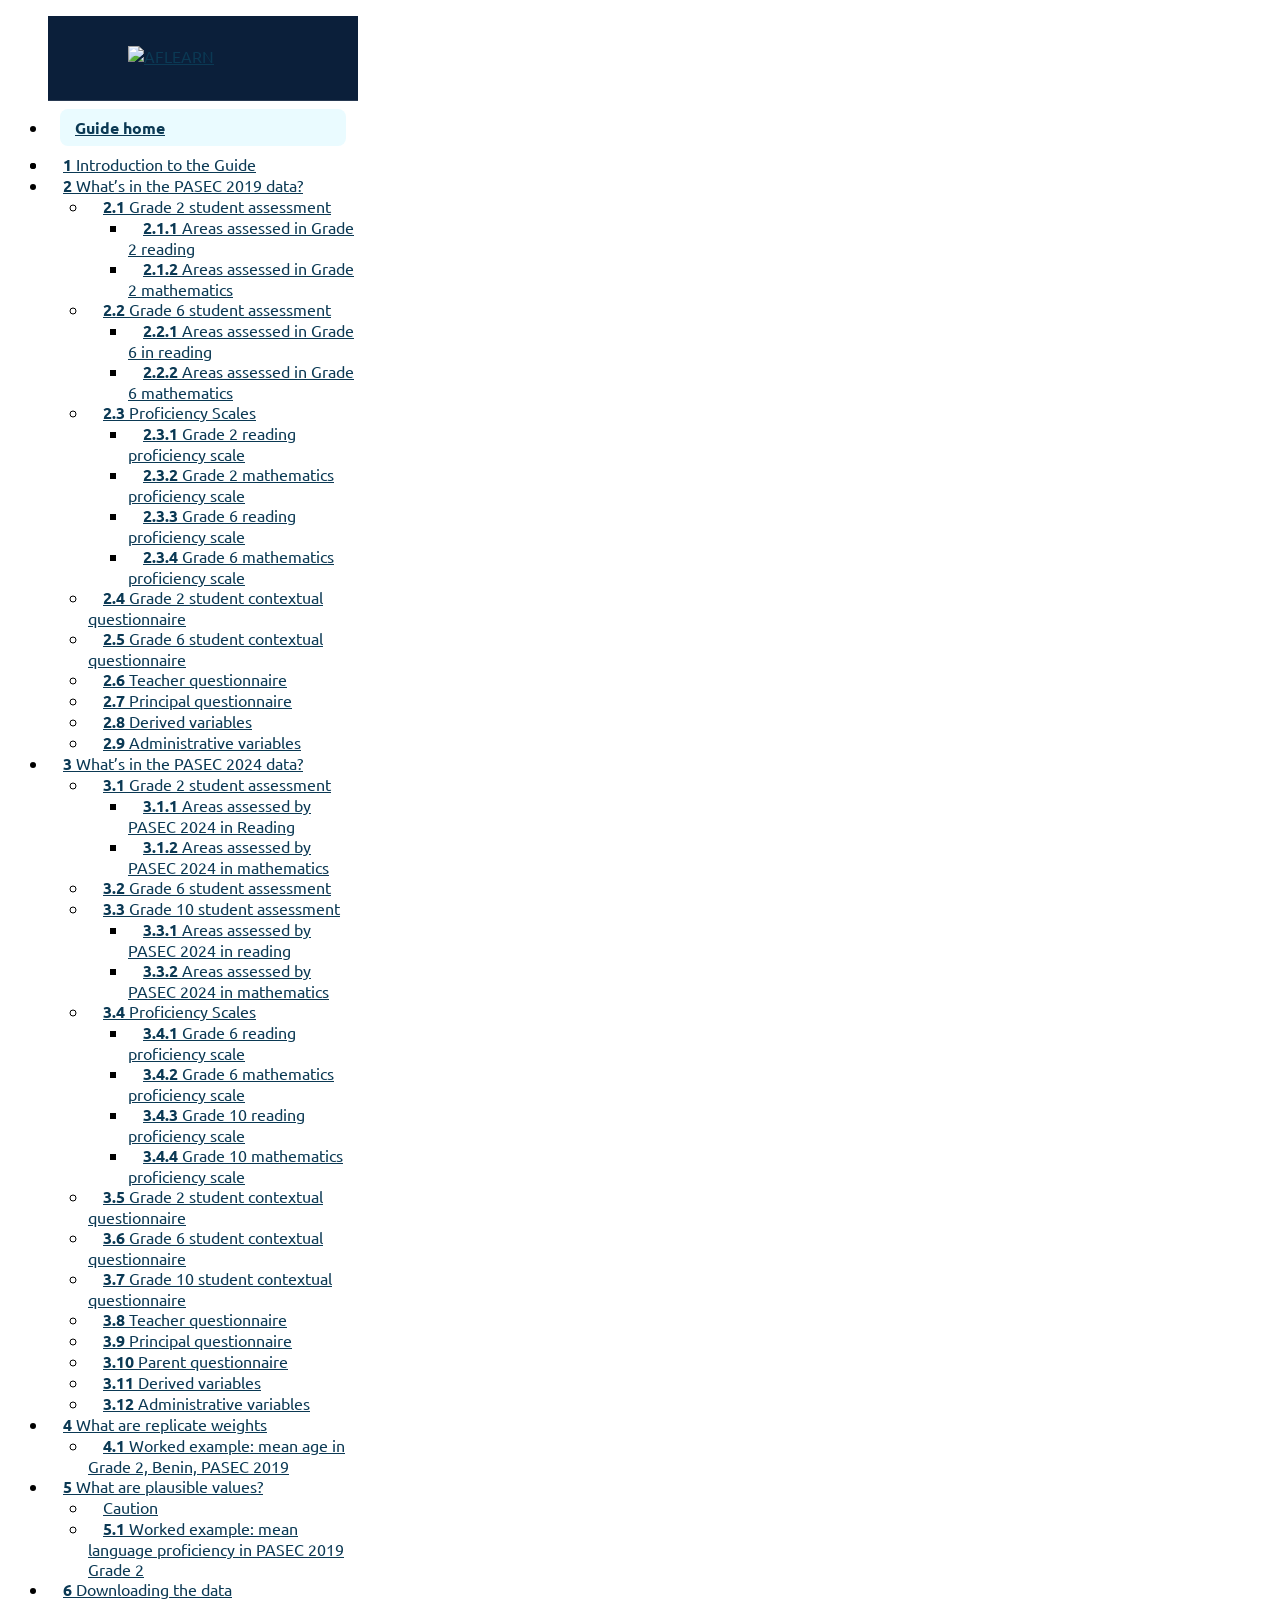
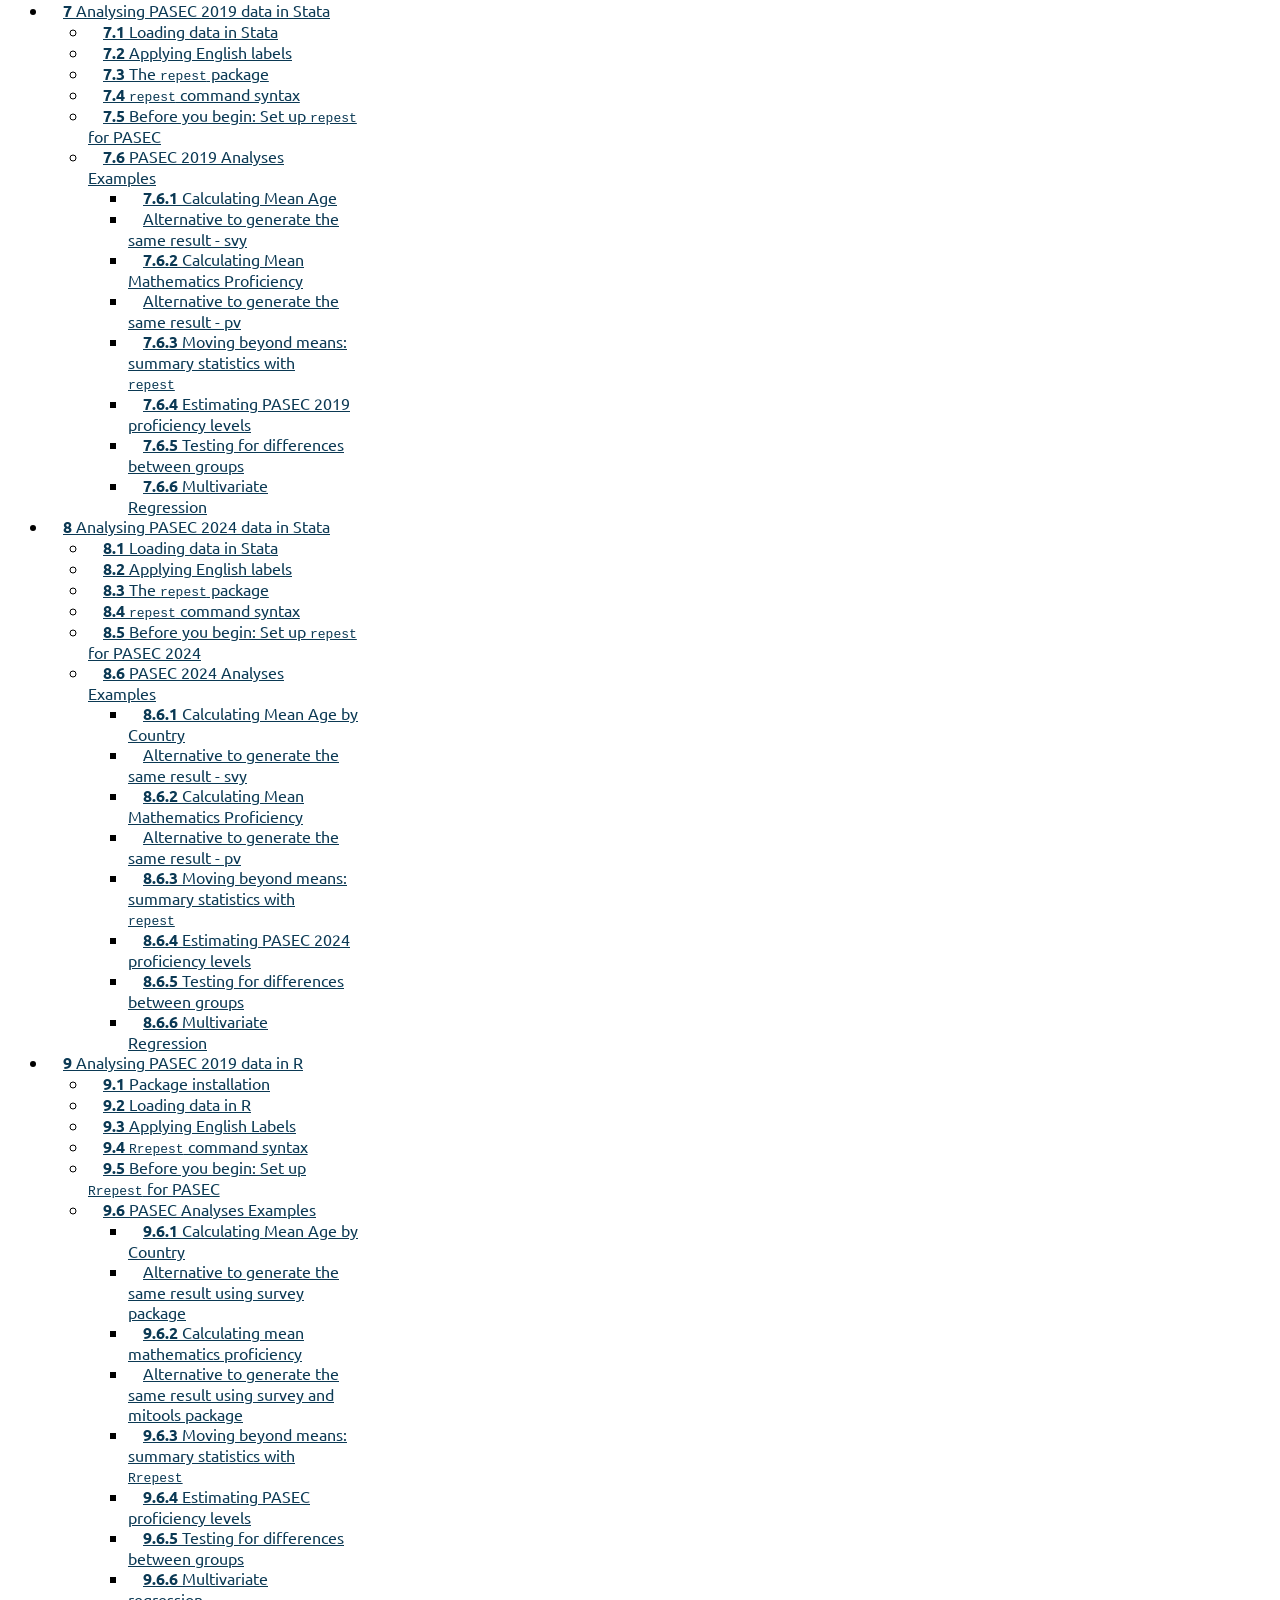
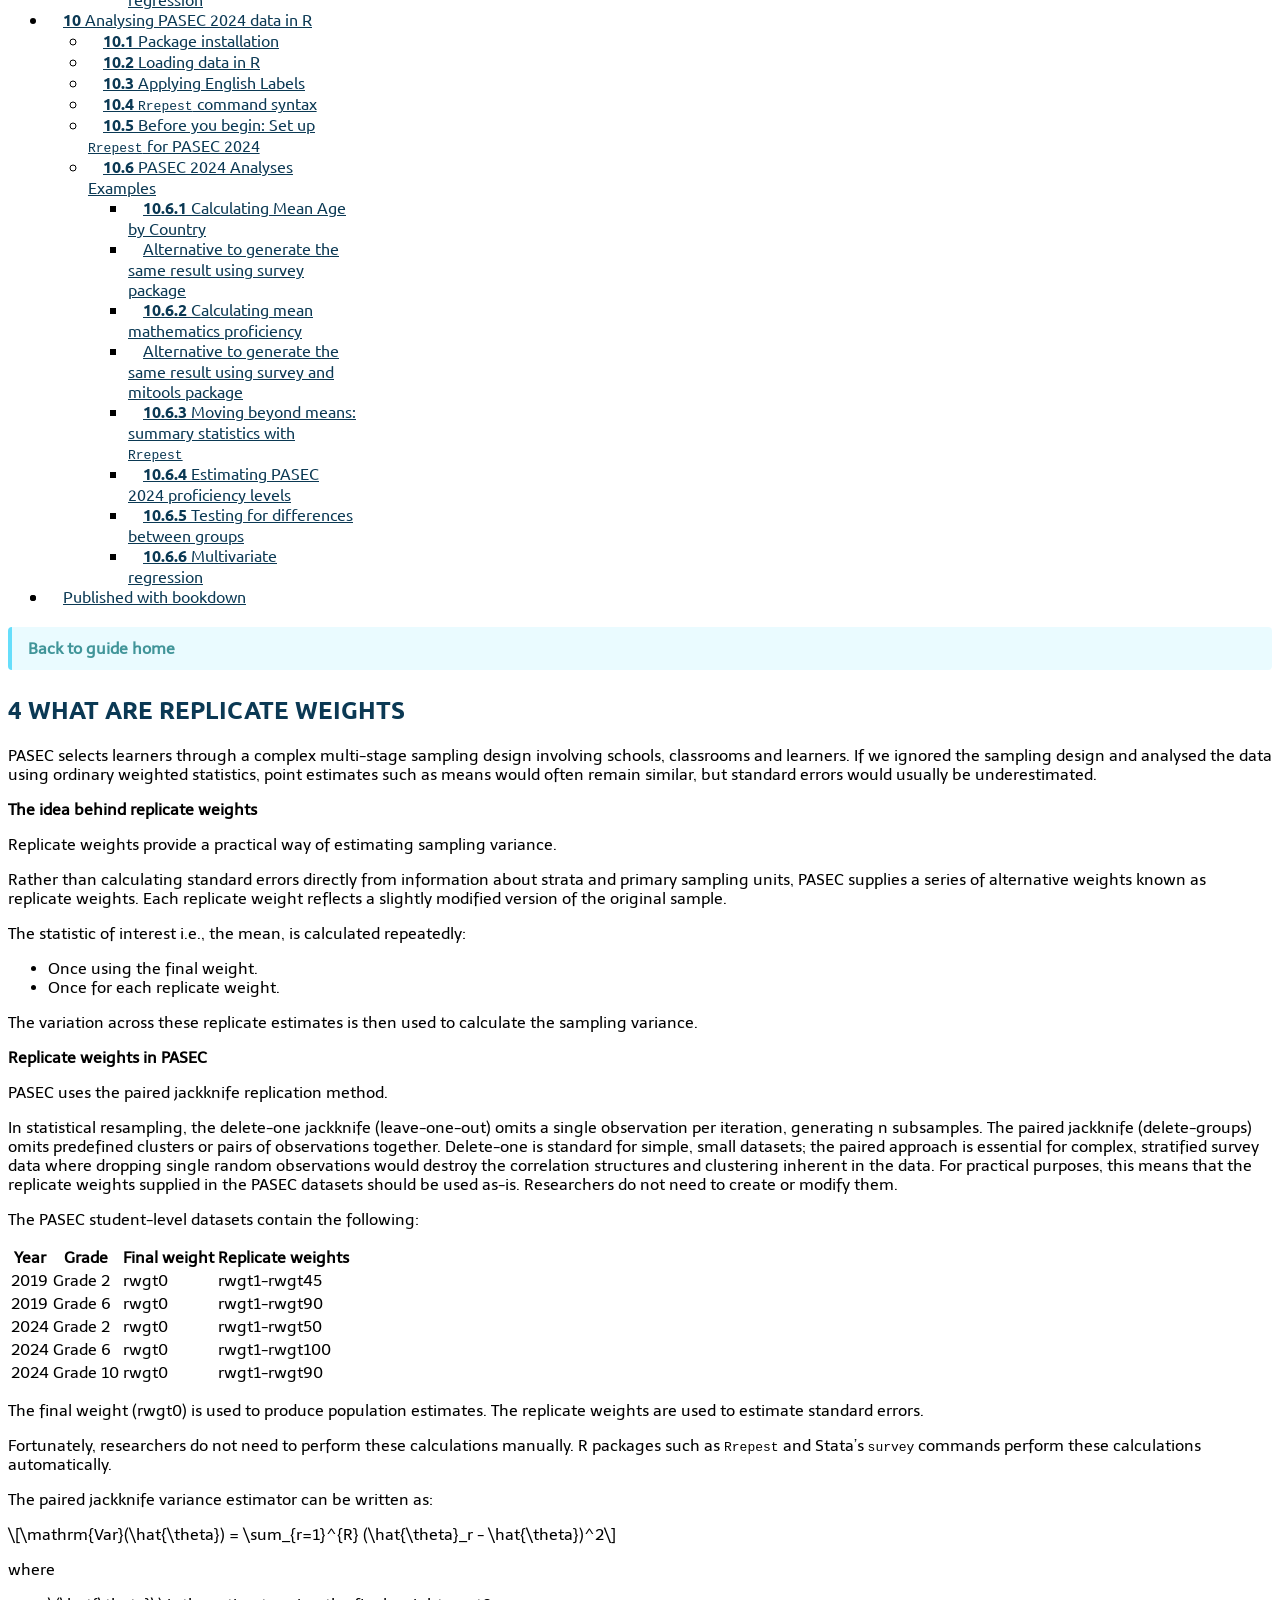
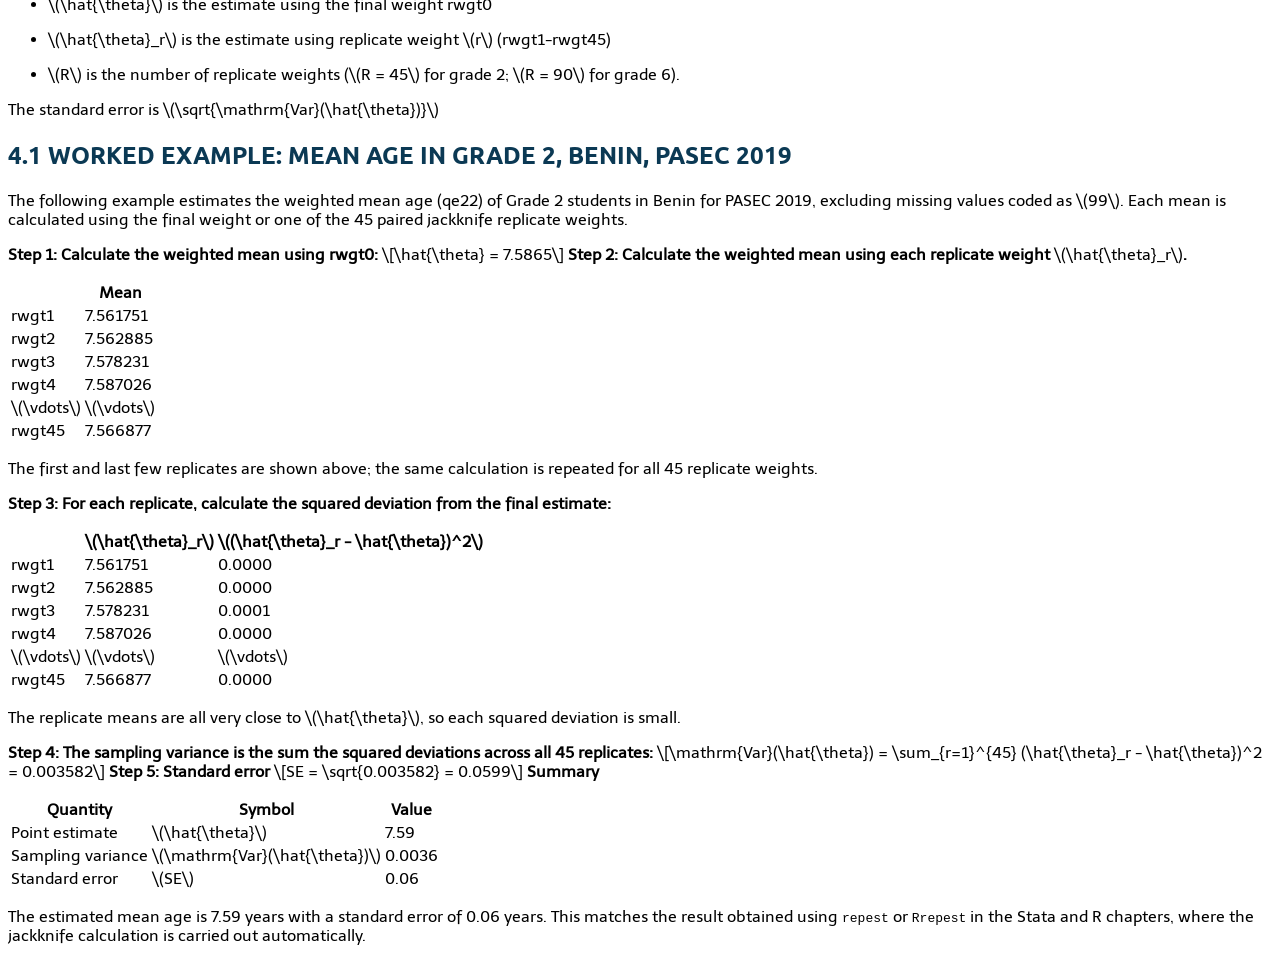
==== commit 413907c3: "Rende the site with PASEC 2024 updates" ====
--- a/docs/c02-replicate-weights.html
+++ b/docs/c02-replicate-weights.html
@@ -4,18 +4,18 @@
 
   <meta charset="utf-8" />
   <meta http-equiv="X-UA-Compatible" content="IE=edge" />
-  <title> 3 What are replicate weights | bookdownproj.knit</title>
+  <title> 4 What are replicate weights | bookdownproj.knit</title>
   <meta name="description" content="" />
-  <meta name="generator" content="bookdown 0.47 and GitBook 2.6.7" />
-
-  <meta property="og:title" content=" 3 What are replicate weights | bookdownproj.knit" />
+  <meta name="generator" content="bookdown 0.48 and GitBook 2.6.7" />
+
+  <meta property="og:title" content=" 4 What are replicate weights | bookdownproj.knit" />
   <meta property="og:type" content="book" />
   
   
   
 
   <meta name="twitter:card" content="summary" />
-  <meta name="twitter:title" content=" 3 What are replicate weights | bookdownproj.knit" />
+  <meta name="twitter:title" content=" 4 What are replicate weights | bookdownproj.knit" />
   
   
   
@@ -28,7 +28,7 @@
   <meta name="apple-mobile-web-app-status-bar-style" content="black" />
   
   
-<link rel="prev" href="ch-whats-in-data.html"/>
+<link rel="prev" href="ch-whats-in-2024-data.html"/>
 <link rel="next" href="c03-plausible-values.html"/>
 <script src="libs/jquery-3.6.0/jquery-3.6.0.min.js"></script>
 <script src="https://cdn.jsdelivr.net/npm/fuse.js@6.4.6/dist/fuse.min.js"></script>
@@ -141,24 +141,24 @@
 
 <li class="divider"></li>
 <li class="chapter" data-level="1" data-path="ch01-intro.html"><a href="ch01-intro.html"><i class="fa fa-check"></i><b>1</b> Introduction to the Guide</a></li>
-<li class="chapter" data-level="2" data-path="ch-whats-in-data.html"><a href="ch-whats-in-data.html"><i class="fa fa-check"></i><b>2</b> What’s in the data?</a>
+<li class="chapter" data-level="2" data-path="ch-whats-in-data.html"><a href="ch-whats-in-data.html"><i class="fa fa-check"></i><b>2</b> What’s in the PASEC 2019 data?</a>
 <ul>
 <li class="chapter" data-level="2.1" data-path="ch-whats-in-data.html"><a href="ch-whats-in-data.html#grade-2-student-assessment"><i class="fa fa-check"></i><b>2.1</b> Grade 2 student assessment</a>
 <ul>
-<li class="chapter" data-level="2.1.1" data-path="ch-whats-in-data.html"><a href="ch-whats-in-data.html#areas-assessed-by-pasec2019-in-reading-early-primary"><i class="fa fa-check"></i><b>2.1.1</b> Areas assessed by PASEC2019 in Reading – Early primary</a></li>
-<li class="chapter" data-level="2.1.2" data-path="ch-whats-in-data.html"><a href="ch-whats-in-data.html#areas-assessed-by-pasec2019-in-mathematics-early-primary"><i class="fa fa-check"></i><b>2.1.2</b> Areas assessed by PASEC2019 in mathematics – Early primary</a></li>
+<li class="chapter" data-level="2.1.1" data-path="ch-whats-in-data.html"><a href="ch-whats-in-data.html#areas-assessed-in-grade-2-reading"><i class="fa fa-check"></i><b>2.1.1</b> Areas assessed in Grade 2 reading</a></li>
+<li class="chapter" data-level="2.1.2" data-path="ch-whats-in-data.html"><a href="ch-whats-in-data.html#areas-assessed-in-grade-2-mathematics"><i class="fa fa-check"></i><b>2.1.2</b> Areas assessed in Grade 2 mathematics</a></li>
 </ul></li>
 <li class="chapter" data-level="2.2" data-path="ch-whats-in-data.html"><a href="ch-whats-in-data.html#grade-6-student-assessment"><i class="fa fa-check"></i><b>2.2</b> Grade 6 student assessment</a>
 <ul>
-<li class="chapter" data-level="2.2.1" data-path="ch-whats-in-data.html"><a href="ch-whats-in-data.html#areas-assessed-by-pasec2019-in-reading-late-primary"><i class="fa fa-check"></i><b>2.2.1</b> Areas assessed by PASEC2019 in reading – Late primary</a></li>
-<li class="chapter" data-level="2.2.2" data-path="ch-whats-in-data.html"><a href="ch-whats-in-data.html#areas-assessed-by-pasec2019-in-mathematics-late-primary"><i class="fa fa-check"></i><b>2.2.2</b> Areas assessed by PASEC2019 in mathematics – Late primary</a></li>
-</ul></li>
-<li class="chapter" data-level="2.3" data-path="ch-whats-in-data.html"><a href="ch-whats-in-data.html#student-reading-and-mathematics-proficiency-scores"><i class="fa fa-check"></i><b>2.3</b> Student Reading and Mathematics Proficiency Scores</a>
-<ul>
-<li class="chapter" data-level="2.3.1" data-path="ch-whats-in-data.html"><a href="ch-whats-in-data.html#reading-proficiency-scale-early-primary-grade-2"><i class="fa fa-check"></i><b>2.3.1</b> Reading proficiency scale – Early primary (Grade 2)</a></li>
-<li class="chapter" data-level="2.3.2" data-path="ch-whats-in-data.html"><a href="ch-whats-in-data.html#mathematics-proficiency-scale-early-primary-grade-2"><i class="fa fa-check"></i><b>2.3.2</b> Mathematics proficiency scale – Early primary (Grade 2)</a></li>
-<li class="chapter" data-level="2.3.3" data-path="ch-whats-in-data.html"><a href="ch-whats-in-data.html#reading-proficiency-scale-late-primary-grade-6"><i class="fa fa-check"></i><b>2.3.3</b> Reading proficiency scale – late primary (Grade 6)</a></li>
-<li class="chapter" data-level="2.3.4" data-path="ch-whats-in-data.html"><a href="ch-whats-in-data.html#mathematics-proficiency-scale-late-primary-grade-6"><i class="fa fa-check"></i><b>2.3.4</b> Mathematics proficiency scale – Late primary (Grade 6)</a></li>
+<li class="chapter" data-level="2.2.1" data-path="ch-whats-in-data.html"><a href="ch-whats-in-data.html#areas-assessed-in-grade-6-in-reading"><i class="fa fa-check"></i><b>2.2.1</b> Areas assessed in Grade 6 in reading</a></li>
+<li class="chapter" data-level="2.2.2" data-path="ch-whats-in-data.html"><a href="ch-whats-in-data.html#areas-assessed-in-grade-6-mathematics"><i class="fa fa-check"></i><b>2.2.2</b> Areas assessed in Grade 6 mathematics</a></li>
+</ul></li>
+<li class="chapter" data-level="2.3" data-path="ch-whats-in-data.html"><a href="ch-whats-in-data.html#proficiency-scales"><i class="fa fa-check"></i><b>2.3</b> Proficiency Scales</a>
+<ul>
+<li class="chapter" data-level="2.3.1" data-path="ch-whats-in-data.html"><a href="ch-whats-in-data.html#grade-2-reading-proficiency-scale"><i class="fa fa-check"></i><b>2.3.1</b> Grade 2 reading proficiency scale</a></li>
+<li class="chapter" data-level="2.3.2" data-path="ch-whats-in-data.html"><a href="ch-whats-in-data.html#grade-2-mathematics-proficiency-scale"><i class="fa fa-check"></i><b>2.3.2</b> Grade 2 mathematics proficiency scale</a></li>
+<li class="chapter" data-level="2.3.3" data-path="ch-whats-in-data.html"><a href="ch-whats-in-data.html#grade-6-reading-proficiency-scale"><i class="fa fa-check"></i><b>2.3.3</b> Grade 6 reading proficiency scale</a></li>
+<li class="chapter" data-level="2.3.4" data-path="ch-whats-in-data.html"><a href="ch-whats-in-data.html#grade-6-mathematics-proficiency-scale"><i class="fa fa-check"></i><b>2.3.4</b> Grade 6 mathematics proficiency scale</a></li>
 </ul></li>
 <li class="chapter" data-level="2.4" data-path="ch-whats-in-data.html"><a href="ch-whats-in-data.html#grade-2-student-contextual-questionnaire"><i class="fa fa-check"></i><b>2.4</b> Grade 2 student contextual questionnaire</a></li>
 <li class="chapter" data-level="2.5" data-path="ch-whats-in-data.html"><a href="ch-whats-in-data.html#grade-6-student-contextual-questionnaire"><i class="fa fa-check"></i><b>2.5</b> Grade 6 student contextual questionnaire</a></li>
@@ -167,53 +167,119 @@
 <li class="chapter" data-level="2.8" data-path="ch-whats-in-data.html"><a href="ch-whats-in-data.html#derived-variables"><i class="fa fa-check"></i><b>2.8</b> Derived variables</a></li>
 <li class="chapter" data-level="2.9" data-path="ch-whats-in-data.html"><a href="ch-whats-in-data.html#administrative-variables"><i class="fa fa-check"></i><b>2.9</b> Administrative variables</a></li>
 </ul></li>
-<li class="chapter" data-level="3" data-path="c02-replicate-weights.html"><a href="c02-replicate-weights.html"><i class="fa fa-check"></i><b>3</b> What are replicate weights</a>
-<ul>
-<li class="chapter" data-level="3.1" data-path="c02-replicate-weights.html"><a href="c02-replicate-weights.html#worked-example-mean-age-in-grade-2-benin"><i class="fa fa-check"></i><b>3.1</b> Worked example: mean age in Grade 2, Benin</a></li>
-</ul></li>
-<li class="chapter" data-level="4" data-path="c03-plausible-values.html"><a href="c03-plausible-values.html"><i class="fa fa-check"></i><b>4</b> What are plausible values?</a>
+<li class="chapter" data-level="3" data-path="ch-whats-in-2024-data.html"><a href="ch-whats-in-2024-data.html"><i class="fa fa-check"></i><b>3</b> What’s in the PASEC 2024 data?</a>
+<ul>
+<li class="chapter" data-level="3.1" data-path="ch-whats-in-2024-data.html"><a href="ch-whats-in-2024-data.html#grade-2-student-assessment-1"><i class="fa fa-check"></i><b>3.1</b> Grade 2 student assessment</a>
+<ul>
+<li class="chapter" data-level="3.1.1" data-path="ch-whats-in-2024-data.html"><a href="ch-whats-in-2024-data.html#areas-assessed-by-pasec-2024-in-reading"><i class="fa fa-check"></i><b>3.1.1</b> Areas assessed by PASEC 2024 in Reading</a></li>
+<li class="chapter" data-level="3.1.2" data-path="ch-whats-in-2024-data.html"><a href="ch-whats-in-2024-data.html#areas-assessed-by-pasec-2024-in-mathematics"><i class="fa fa-check"></i><b>3.1.2</b> Areas assessed by PASEC 2024 in mathematics</a></li>
+</ul></li>
+<li class="chapter" data-level="3.2" data-path="ch-whats-in-2024-data.html"><a href="ch-whats-in-2024-data.html#grade-6-student-assessment-1"><i class="fa fa-check"></i><b>3.2</b> Grade 6 student assessment</a></li>
+<li class="chapter" data-level="3.3" data-path="ch-whats-in-2024-data.html"><a href="ch-whats-in-2024-data.html#grade-10-student-assessment"><i class="fa fa-check"></i><b>3.3</b> Grade 10 student assessment</a>
+<ul>
+<li class="chapter" data-level="3.3.1" data-path="ch-whats-in-2024-data.html"><a href="ch-whats-in-2024-data.html#areas-assessed-by-pasec-2024-in-reading-1"><i class="fa fa-check"></i><b>3.3.1</b> Areas assessed by PASEC 2024 in reading</a></li>
+<li class="chapter" data-level="3.3.2" data-path="ch-whats-in-2024-data.html"><a href="ch-whats-in-2024-data.html#areas-assessed-by-pasec-2024-in-mathematics-1"><i class="fa fa-check"></i><b>3.3.2</b> Areas assessed by PASEC 2024 in mathematics</a></li>
+</ul></li>
+<li class="chapter" data-level="3.4" data-path="ch-whats-in-2024-data.html"><a href="ch-whats-in-2024-data.html#proficiency-scales-1"><i class="fa fa-check"></i><b>3.4</b> Proficiency Scales</a>
+<ul>
+<li class="chapter" data-level="3.4.1" data-path="ch-whats-in-2024-data.html"><a href="ch-whats-in-2024-data.html#grade-6-reading-proficiency-scale-1"><i class="fa fa-check"></i><b>3.4.1</b> Grade 6 reading proficiency scale</a></li>
+<li class="chapter" data-level="3.4.2" data-path="ch-whats-in-2024-data.html"><a href="ch-whats-in-2024-data.html#grade-6-mathematics-proficiency-scale-1"><i class="fa fa-check"></i><b>3.4.2</b> Grade 6 mathematics proficiency scale</a></li>
+<li class="chapter" data-level="3.4.3" data-path="ch-whats-in-2024-data.html"><a href="ch-whats-in-2024-data.html#grade-10-reading-proficiency-scale"><i class="fa fa-check"></i><b>3.4.3</b> Grade 10 reading proficiency scale</a></li>
+<li class="chapter" data-level="3.4.4" data-path="ch-whats-in-2024-data.html"><a href="ch-whats-in-2024-data.html#grade-10-mathematics-proficiency-scale"><i class="fa fa-check"></i><b>3.4.4</b> Grade 10 mathematics proficiency scale</a></li>
+</ul></li>
+<li class="chapter" data-level="3.5" data-path="ch-whats-in-2024-data.html"><a href="ch-whats-in-2024-data.html#grade-2-student-contextual-questionnaire-1"><i class="fa fa-check"></i><b>3.5</b> Grade 2 student contextual questionnaire</a></li>
+<li class="chapter" data-level="3.6" data-path="ch-whats-in-2024-data.html"><a href="ch-whats-in-2024-data.html#grade-6-student-contextual-questionnaire-1"><i class="fa fa-check"></i><b>3.6</b> Grade 6 student contextual questionnaire</a></li>
+<li class="chapter" data-level="3.7" data-path="ch-whats-in-2024-data.html"><a href="ch-whats-in-2024-data.html#grade-10-student-contextual-questionnaire"><i class="fa fa-check"></i><b>3.7</b> Grade 10 student contextual questionnaire</a></li>
+<li class="chapter" data-level="3.8" data-path="ch-whats-in-2024-data.html"><a href="ch-whats-in-2024-data.html#teacher-questionnaire-1"><i class="fa fa-check"></i><b>3.8</b> Teacher questionnaire</a></li>
+<li class="chapter" data-level="3.9" data-path="ch-whats-in-2024-data.html"><a href="ch-whats-in-2024-data.html#principal-questionnaire-1"><i class="fa fa-check"></i><b>3.9</b> Principal questionnaire</a></li>
+<li class="chapter" data-level="3.10" data-path="ch-whats-in-2024-data.html"><a href="ch-whats-in-2024-data.html#parent-questionnaire"><i class="fa fa-check"></i><b>3.10</b> Parent questionnaire</a></li>
+<li class="chapter" data-level="3.11" data-path="ch-whats-in-2024-data.html"><a href="ch-whats-in-2024-data.html#derived-variables-1"><i class="fa fa-check"></i><b>3.11</b> Derived variables</a></li>
+<li class="chapter" data-level="3.12" data-path="ch-whats-in-2024-data.html"><a href="ch-whats-in-2024-data.html#administrative-variables-1"><i class="fa fa-check"></i><b>3.12</b> Administrative variables</a></li>
+</ul></li>
+<li class="chapter" data-level="4" data-path="c02-replicate-weights.html"><a href="c02-replicate-weights.html"><i class="fa fa-check"></i><b>4</b> What are replicate weights</a>
+<ul>
+<li class="chapter" data-level="4.1" data-path="c02-replicate-weights.html"><a href="c02-replicate-weights.html#worked-example-mean-age-in-grade-2-benin-pasec-2019"><i class="fa fa-check"></i><b>4.1</b> Worked example: mean age in Grade 2, Benin, PASEC 2019</a></li>
+</ul></li>
+<li class="chapter" data-level="5" data-path="c03-plausible-values.html"><a href="c03-plausible-values.html"><i class="fa fa-check"></i><b>5</b> What are plausible values?</a>
 <ul>
 <li class="chapter" data-level="" data-path="c03-plausible-values.html"><a href="c03-plausible-values.html#alt5"><i class="fa fa-check"></i>Caution</a></li>
-<li class="chapter" data-level="4.1" data-path="c03-plausible-values.html"><a href="c03-plausible-values.html#worked-example-mean-language-proficiency-in-grade-2"><i class="fa fa-check"></i><b>4.1</b> Worked example: mean language proficiency in Grade 2</a></li>
-</ul></li>
-<li class="chapter" data-level="5" data-path="ch04-download.html"><a href="ch04-download.html"><i class="fa fa-check"></i><b>5</b> Downloading the data</a></li>
-<li class="chapter" data-level="6" data-path="ch05-resources.html"><a href="ch05-resources.html"><i class="fa fa-check"></i><b>6</b> Resources for non-French speaking researchers</a></li>
-<li class="chapter" data-level="7" data-path="c06-stata.html"><a href="c06-stata.html"><i class="fa fa-check"></i><b>7</b> Analyzing PASEC 2019 data in Stata</a>
+<li class="chapter" data-level="5.1" data-path="c03-plausible-values.html"><a href="c03-plausible-values.html#worked-example-mean-language-proficiency-in-pasec-2019-grade-2"><i class="fa fa-check"></i><b>5.1</b> Worked example: mean language proficiency in PASEC 2019 Grade 2</a></li>
+</ul></li>
+<li class="chapter" data-level="6" data-path="ch04-download.html"><a href="ch04-download.html"><i class="fa fa-check"></i><b>6</b> Downloading the data</a></li>
+<li class="chapter" data-level="7" data-path="c06-stata.html"><a href="c06-stata.html"><i class="fa fa-check"></i><b>7</b> Analysing PASEC 2019 data in Stata</a>
 <ul>
 <li class="chapter" data-level="7.1" data-path="c06-stata.html"><a href="c06-stata.html#loading-data-in-stata"><i class="fa fa-check"></i><b>7.1</b> Loading data in Stata</a></li>
 <li class="chapter" data-level="7.2" data-path="c06-stata.html"><a href="c06-stata.html#applying-english-labels"><i class="fa fa-check"></i><b>7.2</b> Applying English labels</a></li>
 <li class="chapter" data-level="7.3" data-path="c06-stata.html"><a href="c06-stata.html#the-repest-package"><i class="fa fa-check"></i><b>7.3</b> The <code>repest</code> package</a></li>
 <li class="chapter" data-level="7.4" data-path="c06-stata.html"><a href="c06-stata.html#repest-command-syntax"><i class="fa fa-check"></i><b>7.4</b> <code>repest</code> command syntax</a></li>
 <li class="chapter" data-level="7.5" data-path="c06-stata.html"><a href="c06-stata.html#before-you-begin-set-up-repest-for-pasec"><i class="fa fa-check"></i><b>7.5</b> Before you begin: Set up <code>repest</code> for PASEC</a></li>
-<li class="chapter" data-level="7.6" data-path="c06-stata.html"><a href="c06-stata.html#pasec-analyses-examples"><i class="fa fa-check"></i><b>7.6</b> PASEC Analyses Examples</a>
+<li class="chapter" data-level="7.6" data-path="c06-stata.html"><a href="c06-stata.html#pasec-2019-analyses-examples"><i class="fa fa-check"></i><b>7.6</b> PASEC 2019 Analyses Examples</a>
 <ul>
 <li class="chapter" data-level="7.6.1" data-path="c06-stata.html"><a href="c06-stata.html#calculating-mean-age"><i class="fa fa-check"></i><b>7.6.1</b> Calculating Mean Age</a></li>
 <li class="chapter" data-level="" data-path="c06-stata.html"><a href="c06-stata.html#alt1"><i class="fa fa-check"></i>Alternative to generate the same result - svy</a></li>
 <li class="chapter" data-level="7.6.2" data-path="c06-stata.html"><a href="c06-stata.html#calculating-mean-mathematics-proficiency"><i class="fa fa-check"></i><b>7.6.2</b> Calculating Mean Mathematics Proficiency</a></li>
 <li class="chapter" data-level="" data-path="c06-stata.html"><a href="c06-stata.html#alt2"><i class="fa fa-check"></i>Alternative to generate the same result - pv</a></li>
 <li class="chapter" data-level="7.6.3" data-path="c06-stata.html"><a href="c06-stata.html#moving-beyond-means-summary-statistics-with-repest"><i class="fa fa-check"></i><b>7.6.3</b> Moving beyond means: summary statistics with <code>repest</code></a></li>
-<li class="chapter" data-level="7.6.4" data-path="c06-stata.html"><a href="c06-stata.html#estimating-pasec-proficiency-levels"><i class="fa fa-check"></i><b>7.6.4</b> Estimating PASEC proficiency levels</a></li>
+<li class="chapter" data-level="7.6.4" data-path="c06-stata.html"><a href="c06-stata.html#estimating-pasec-2019-proficiency-levels"><i class="fa fa-check"></i><b>7.6.4</b> Estimating PASEC 2019 proficiency levels</a></li>
 <li class="chapter" data-level="7.6.5" data-path="c06-stata.html"><a href="c06-stata.html#testing-for-differences-between-groups"><i class="fa fa-check"></i><b>7.6.5</b> Testing for differences between groups</a></li>
 <li class="chapter" data-level="7.6.6" data-path="c06-stata.html"><a href="c06-stata.html#multivariate-regression"><i class="fa fa-check"></i><b>7.6.6</b> Multivariate Regression</a></li>
 </ul></li>
 </ul></li>
-<li class="chapter" data-level="8" data-path="c07-r.html"><a href="c07-r.html"><i class="fa fa-check"></i><b>8</b> Analyzing PASEC 2019 data in R</a>
-<ul>
-<li class="chapter" data-level="8.1" data-path="c07-r.html"><a href="c07-r.html#package-installation"><i class="fa fa-check"></i><b>8.1</b> Package installation</a></li>
-<li class="chapter" data-level="8.2" data-path="c07-r.html"><a href="c07-r.html#loading-data-in-r"><i class="fa fa-check"></i><b>8.2</b> Loading data in R</a></li>
-<li class="chapter" data-level="8.3" data-path="c07-r.html"><a href="c07-r.html#applying-english-labels-1"><i class="fa fa-check"></i><b>8.3</b> Applying English Labels</a></li>
-<li class="chapter" data-level="8.4" data-path="c07-r.html"><a href="c07-r.html#rrepest-command-syntax"><i class="fa fa-check"></i><b>8.4</b> <code>Rrepest</code> command syntax</a></li>
-<li class="chapter" data-level="8.5" data-path="c07-r.html"><a href="c07-r.html#before-you-begin-set-up-rrepest-for-pasec"><i class="fa fa-check"></i><b>8.5</b> Before you begin: Set up <code>Rrepest</code> for PASEC</a></li>
-<li class="chapter" data-level="8.6" data-path="c07-r.html"><a href="c07-r.html#pasec-analyses-examples-1"><i class="fa fa-check"></i><b>8.6</b> PASEC Analyses Examples</a>
-<ul>
-<li class="chapter" data-level="8.6.1" data-path="c07-r.html"><a href="c07-r.html#calculating-mean-age-by-country"><i class="fa fa-check"></i><b>8.6.1</b> Calculating Mean Age by Country</a></li>
+<li class="chapter" data-level="8" data-path="c06-stata-2024.html"><a href="c06-stata-2024.html"><i class="fa fa-check"></i><b>8</b> Analysing PASEC 2024 data in Stata</a>
+<ul>
+<li class="chapter" data-level="8.1" data-path="c06-stata-2024.html"><a href="c06-stata-2024.html#loading-data-in-stata-1"><i class="fa fa-check"></i><b>8.1</b> Loading data in Stata</a></li>
+<li class="chapter" data-level="8.2" data-path="c06-stata-2024.html"><a href="c06-stata-2024.html#applying-english-labels-1"><i class="fa fa-check"></i><b>8.2</b> Applying English labels</a></li>
+<li class="chapter" data-level="8.3" data-path="c06-stata-2024.html"><a href="c06-stata-2024.html#the-repest-package-1"><i class="fa fa-check"></i><b>8.3</b> The <code>repest</code> package</a></li>
+<li class="chapter" data-level="8.4" data-path="c06-stata-2024.html"><a href="c06-stata-2024.html#repest-command-syntax-1"><i class="fa fa-check"></i><b>8.4</b> <code>repest</code> command syntax</a></li>
+<li class="chapter" data-level="8.5" data-path="c06-stata-2024.html"><a href="c06-stata-2024.html#before-you-begin-set-up-repest-for-pasec-2024"><i class="fa fa-check"></i><b>8.5</b> Before you begin: Set up <code>repest</code> for PASEC 2024</a></li>
+<li class="chapter" data-level="8.6" data-path="c06-stata-2024.html"><a href="c06-stata-2024.html#pasec-2024-analyses-examples"><i class="fa fa-check"></i><b>8.6</b> PASEC 2024 Analyses Examples</a>
+<ul>
+<li class="chapter" data-level="8.6.1" data-path="c06-stata-2024.html"><a href="c06-stata-2024.html#calculating-mean-age-by-country"><i class="fa fa-check"></i><b>8.6.1</b> Calculating Mean Age by Country</a></li>
+<li class="chapter" data-level="" data-path="c06-stata.html"><a href="c06-stata.html#alt1"><i class="fa fa-check"></i>Alternative to generate the same result - svy</a></li>
+<li class="chapter" data-level="8.6.2" data-path="c06-stata-2024.html"><a href="c06-stata-2024.html#calculating-mean-mathematics-proficiency-1"><i class="fa fa-check"></i><b>8.6.2</b> Calculating Mean Mathematics Proficiency</a></li>
+<li class="chapter" data-level="" data-path="c06-stata.html"><a href="c06-stata.html#alt2"><i class="fa fa-check"></i>Alternative to generate the same result - pv</a></li>
+<li class="chapter" data-level="8.6.3" data-path="c06-stata-2024.html"><a href="c06-stata-2024.html#moving-beyond-means-summary-statistics-with-repest-1"><i class="fa fa-check"></i><b>8.6.3</b> Moving beyond means: summary statistics with <code>repest</code></a></li>
+<li class="chapter" data-level="8.6.4" data-path="c06-stata-2024.html"><a href="c06-stata-2024.html#estimating-pasec-2024-proficiency-levels"><i class="fa fa-check"></i><b>8.6.4</b> Estimating PASEC 2024 proficiency levels</a></li>
+<li class="chapter" data-level="8.6.5" data-path="c06-stata-2024.html"><a href="c06-stata-2024.html#testing-for-differences-between-groups-1"><i class="fa fa-check"></i><b>8.6.5</b> Testing for differences between groups</a></li>
+<li class="chapter" data-level="8.6.6" data-path="c06-stata-2024.html"><a href="c06-stata-2024.html#multivariate-regression-1"><i class="fa fa-check"></i><b>8.6.6</b> Multivariate Regression</a></li>
+</ul></li>
+</ul></li>
+<li class="chapter" data-level="9" data-path="c07-r.html"><a href="c07-r.html"><i class="fa fa-check"></i><b>9</b> Analysing PASEC 2019 data in R</a>
+<ul>
+<li class="chapter" data-level="9.1" data-path="c07-r.html"><a href="c07-r.html#package-installation"><i class="fa fa-check"></i><b>9.1</b> Package installation</a></li>
+<li class="chapter" data-level="9.2" data-path="c07-r.html"><a href="c07-r.html#loading-data-in-r"><i class="fa fa-check"></i><b>9.2</b> Loading data in R</a></li>
+<li class="chapter" data-level="9.3" data-path="c07-r.html"><a href="c07-r.html#applying-english-labels-2"><i class="fa fa-check"></i><b>9.3</b> Applying English Labels</a></li>
+<li class="chapter" data-level="9.4" data-path="c07-r.html"><a href="c07-r.html#rrepest-command-syntax"><i class="fa fa-check"></i><b>9.4</b> <code>Rrepest</code> command syntax</a></li>
+<li class="chapter" data-level="9.5" data-path="c07-r.html"><a href="c07-r.html#before-you-begin-set-up-rrepest-for-pasec"><i class="fa fa-check"></i><b>9.5</b> Before you begin: Set up <code>Rrepest</code> for PASEC</a></li>
+<li class="chapter" data-level="9.6" data-path="c07-r.html"><a href="c07-r.html#pasec-analyses-examples"><i class="fa fa-check"></i><b>9.6</b> PASEC Analyses Examples</a>
+<ul>
+<li class="chapter" data-level="9.6.1" data-path="c07-r.html"><a href="c07-r.html#calculating-mean-age-by-country-1"><i class="fa fa-check"></i><b>9.6.1</b> Calculating Mean Age by Country</a></li>
 <li class="chapter" data-level="" data-path="c07-r.html"><a href="c07-r.html#alt3"><i class="fa fa-check"></i>Alternative to generate the same result using survey package</a></li>
-<li class="chapter" data-level="8.6.2" data-path="c07-r.html"><a href="c07-r.html#calculating-mean-mathematics-proficiency-1"><i class="fa fa-check"></i><b>8.6.2</b> Calculating mean mathematics proficiency</a></li>
+<li class="chapter" data-level="9.6.2" data-path="c07-r.html"><a href="c07-r.html#calculating-mean-mathematics-proficiency-2"><i class="fa fa-check"></i><b>9.6.2</b> Calculating mean mathematics proficiency</a></li>
 <li class="chapter" data-level="" data-path="c07-r.html"><a href="c07-r.html#alt4"><i class="fa fa-check"></i>Alternative to generate the same result using survey and mitools package</a></li>
-<li class="chapter" data-level="8.6.3" data-path="c07-r.html"><a href="c07-r.html#moving-beyond-means-summary-statistics-with-rrepest"><i class="fa fa-check"></i><b>8.6.3</b> Moving beyond means: summary statistics with <code>Rrepest</code></a></li>
-<li class="chapter" data-level="8.6.4" data-path="c07-r.html"><a href="c07-r.html#estimating-pasec-proficiency-levels-1"><i class="fa fa-check"></i><b>8.6.4</b> Estimating PASEC proficiency levels</a></li>
-<li class="chapter" data-level="8.6.5" data-path="c07-r.html"><a href="c07-r.html#testing-for-differences-between-groups-1"><i class="fa fa-check"></i><b>8.6.5</b> Testing for differences between groups</a></li>
-<li class="chapter" data-level="8.6.6" data-path="c07-r.html"><a href="c07-r.html#multivariate-regression-1"><i class="fa fa-check"></i><b>8.6.6</b> Multivariate regression</a></li>
+<li class="chapter" data-level="9.6.3" data-path="c07-r.html"><a href="c07-r.html#moving-beyond-means-summary-statistics-with-rrepest"><i class="fa fa-check"></i><b>9.6.3</b> Moving beyond means: summary statistics with <code>Rrepest</code></a></li>
+<li class="chapter" data-level="9.6.4" data-path="c07-r.html"><a href="c07-r.html#estimating-pasec-proficiency-levels"><i class="fa fa-check"></i><b>9.6.4</b> Estimating PASEC proficiency levels</a></li>
+<li class="chapter" data-level="9.6.5" data-path="c07-r.html"><a href="c07-r.html#testing-for-differences-between-groups-2"><i class="fa fa-check"></i><b>9.6.5</b> Testing for differences between groups</a></li>
+<li class="chapter" data-level="9.6.6" data-path="c07-r.html"><a href="c07-r.html#multivariate-regression-2"><i class="fa fa-check"></i><b>9.6.6</b> Multivariate regression</a></li>
+</ul></li>
+</ul></li>
+<li class="chapter" data-level="10" data-path="c07-r-2024.html"><a href="c07-r-2024.html"><i class="fa fa-check"></i><b>10</b> Analysing PASEC 2024 data in R</a>
+<ul>
+<li class="chapter" data-level="10.1" data-path="c07-r-2024.html"><a href="c07-r-2024.html#package-installation-1"><i class="fa fa-check"></i><b>10.1</b> Package installation</a></li>
+<li class="chapter" data-level="10.2" data-path="c07-r-2024.html"><a href="c07-r-2024.html#loading-data-in-r-1"><i class="fa fa-check"></i><b>10.2</b> Loading data in R</a></li>
+<li class="chapter" data-level="10.3" data-path="c07-r-2024.html"><a href="c07-r-2024.html#applying-english-labels-3"><i class="fa fa-check"></i><b>10.3</b> Applying English Labels</a></li>
+<li class="chapter" data-level="10.4" data-path="c07-r-2024.html"><a href="c07-r-2024.html#rrepest-command-syntax-1"><i class="fa fa-check"></i><b>10.4</b> <code>Rrepest</code> command syntax</a></li>
+<li class="chapter" data-level="10.5" data-path="c07-r-2024.html"><a href="c07-r-2024.html#before-you-begin-set-up-rrepest-for-pasec-2024"><i class="fa fa-check"></i><b>10.5</b> Before you begin: Set up <code>Rrepest</code> for PASEC 2024</a></li>
+<li class="chapter" data-level="10.6" data-path="c07-r-2024.html"><a href="c07-r-2024.html#pasec-2024-analyses-examples-1"><i class="fa fa-check"></i><b>10.6</b> PASEC 2024 Analyses Examples</a>
+<ul>
+<li class="chapter" data-level="10.6.1" data-path="c07-r-2024.html"><a href="c07-r-2024.html#calculating-mean-age-by-country-2"><i class="fa fa-check"></i><b>10.6.1</b> Calculating Mean Age by Country</a></li>
+<li class="chapter" data-level="" data-path="c07-r.html"><a href="c07-r.html#alt3"><i class="fa fa-check"></i>Alternative to generate the same result using survey package</a></li>
+<li class="chapter" data-level="10.6.2" data-path="c07-r-2024.html"><a href="c07-r-2024.html#calculating-mean-mathematics-proficiency-3"><i class="fa fa-check"></i><b>10.6.2</b> Calculating mean mathematics proficiency</a></li>
+<li class="chapter" data-level="" data-path="c07-r.html"><a href="c07-r.html#alt4"><i class="fa fa-check"></i>Alternative to generate the same result using survey and mitools package</a></li>
+<li class="chapter" data-level="10.6.3" data-path="c07-r-2024.html"><a href="c07-r-2024.html#moving-beyond-means-summary-statistics-with-rrepest-1"><i class="fa fa-check"></i><b>10.6.3</b> Moving beyond means: summary statistics with <code>Rrepest</code></a></li>
+<li class="chapter" data-level="10.6.4" data-path="c07-r-2024.html"><a href="c07-r-2024.html#estimating-pasec-2024-proficiency-levels-1"><i class="fa fa-check"></i><b>10.6.4</b> Estimating PASEC 2024 proficiency levels</a></li>
+<li class="chapter" data-level="10.6.5" data-path="c07-r-2024.html"><a href="c07-r-2024.html#testing-for-differences-between-groups-3"><i class="fa fa-check"></i><b>10.6.5</b> Testing for differences between groups</a></li>
+<li class="chapter" data-level="10.6.6" data-path="c07-r-2024.html"><a href="c07-r-2024.html#multivariate-regression-3"><i class="fa fa-check"></i><b>10.6.6</b> Multivariate regression</a></li>
 </ul></li>
 </ul></li>
 <li class="divider"></li>
@@ -239,50 +305,68 @@
 <p class="guide-home-link">
   <a href="index.html"><i class="fa fa-arrow-left"></i> Back to guide home</a>
 </p>
-<div id="c02-replicate-weights" class="section level1 hasAnchor" number="3">
-<h1><span class="header-section-number"> 3</span> What are replicate weights<a href="c02-replicate-weights.html#c02-replicate-weights" class="anchor-section" aria-label="Anchor link to header"></a></h1>
-<p>PASEC does not use a simple random sample of students. Instead, students are selected through a complex multi-stage sampling design involving schools, classrooms and students. As a result, observations are not statistically independent and standard formulas for standard errors are inappropriate.</p>
-<p>If we ignored the sampling design and analysed the data using ordinary weighted statistics, point estimates such as means would often remain similar, but standard errors would usually be underestimated.</p>
+<div id="c02-replicate-weights" class="section level1 hasAnchor" number="4">
+<h1><span class="header-section-number"> 4</span> What are replicate weights<a href="c02-replicate-weights.html#c02-replicate-weights" class="anchor-section" aria-label="Anchor link to header"></a></h1>
+<p>PASEC selects learners through a complex multi-stage sampling design involving schools, classrooms and learners. If we ignored the sampling design and analysed the data using ordinary weighted statistics, point estimates such as means would often remain similar, but standard errors would usually be underestimated.</p>
 <p><strong>The idea behind replicate weights</strong></p>
 <p>Replicate weights provide a practical way of estimating sampling variance.</p>
-<p>Rather than calculating standard errors directly from information about strata and primary sampling units, PASEC supplies a series of alternative weights known as replicate weights. Each replicate weight reflects a slightly modified version of the original sample.</p>
-<p>The statistic of interest is calculated repeatedly:</p>
+<p>Rather than calculating standard errors directly from information about strata and primary sampling units, PASEC supplies a series of alternative weights known as <em>replicate weights</em>. Each replicate weight reflects a slightly modified version of the original sample.</p>
+<p>The statistic of interest i.e., the mean, is calculated repeatedly:</p>
 <ul>
 <li>Once using the final weight.</li>
 <li>Once for each replicate weight.</li>
 </ul>
 <p>The variation across these replicate estimates is then used to calculate the sampling variance.</p>
 <p><strong>Replicate weights in PASEC</strong></p>
-<p>PASEC 2019 uses the paired jackknife replication method.</p>
-<p>In statistical resampling, the delete-one jackknife (leave-one-out) omits a single observation per iteration, generating n subsamples. The paired jackknife (delete-groups) omits predefined clusters or pairs of observations together. Delete-one is standard for simple, small datasets; the paired approach is essential for complex, stratified survey data where dropping single random observations would destroy the correlation structures and clustering inherent in the data. For practical purposes, this means that the replicate weights supplied in the PASEC datasets should be used as-is. Researchers do not need to create or modify them.</p>
-<p>The student-level datasets contain:</p>
+<p>PASEC uses the paired jackknife replication method.</p>
+<p>In statistical resampling, the delete-one jackknife (leave-one-out) omits a single observation per iteration, generating <em>n</em> subsamples. The paired jackknife (delete-groups) omits predefined clusters or pairs of observations together. Delete-one is standard for simple, small datasets; the paired approach is essential for complex, stratified survey data where dropping single random observations would destroy the correlation structures and clustering inherent in the data. For practical purposes, this means that the replicate weights supplied in the PASEC datasets should be used as-is. Researchers do not need to create or modify them.</p>
+<p>The PASEC student-level datasets contain the following:</p>
 <table>
 <thead>
 <tr class="header">
-<th>Dataset</th>
+<th>Year</th>
+<th>Grade</th>
 <th>Final weight</th>
 <th>Replicate weights</th>
 </tr>
 </thead>
 <tbody>
 <tr class="odd">
+<td>2019</td>
 <td>Grade 2</td>
 <td>rwgt0</td>
 <td>rwgt1-rwgt45</td>
 </tr>
 <tr class="even">
+<td>2019</td>
 <td>Grade 6</td>
 <td>rwgt0</td>
 <td>rwgt1-rwgt90</td>
 </tr>
+<tr class="odd">
+<td>2024</td>
+<td>Grade 2</td>
+<td>rwgt0</td>
+<td>rwgt1-rwgt50</td>
+</tr>
+<tr class="even">
+<td>2024</td>
+<td>Grade 6</td>
+<td>rwgt0</td>
+<td>rwgt1-rwgt100</td>
+</tr>
+<tr class="odd">
+<td>2024</td>
+<td>Grade 10</td>
+<td>rwgt0</td>
+<td>rwgt1-rwgt90</td>
+</tr>
 </tbody>
 </table>
-<p>The final weight (rwgt0) is used to produce population estimates. The replicate weights are used to estimate standard errors.</p>
-<p>Fortunately, researchers do not need to perform these calculations manually. R packages such as <code>Rrepest</code> and Stata’s survey commands perform these calculations automatically.</p>
+<p>The final weight (<em>rwgt0</em>) is used to produce population estimates. The replicate weights are used to estimate standard errors.</p>
+<p>Fortunately, researchers do not need to perform these calculations manually. R packages such as <code>Rrepest</code> and Stata’s <code>survey</code> commands perform these calculations automatically.</p>
 <p>The paired jackknife variance estimator can be written as:</p>
-<p><span class="math display">\[
-\mathrm{Var}(\hat{\theta}) = \sum_{r=1}^{R} (\hat{\theta}_r - \hat{\theta})^2
-\]</span></p>
+<p><span class="math display">\[\mathrm{Var}(\hat{\theta}) = \sum_{r=1}^{R} (\hat{\theta}_r - \hat{\theta})^2\]</span></p>
 <p>where</p>
 <ul>
 <li><p><span class="math inline">\(\hat{\theta}\)</span> is the estimate using the final weight <em>rwgt0</em></p></li>
@@ -290,13 +374,10 @@
 <li><p><span class="math inline">\(R\)</span> is the number of replicate weights (<span class="math inline">\(R = 45\)</span> for grade 2; <span class="math inline">\(R = 90\)</span> for grade 6).</p></li>
 </ul>
 <p>The standard error is <span class="math inline">\(\sqrt{\mathrm{Var}(\hat{\theta})}\)</span></p>
-<p>Because age is an observed variable, only this sampling variance is needed — there is no imputation variance to combine.</p>
-<div id="worked-example-mean-age-in-grade-2-benin" class="section level2 hasAnchor" number="3.1">
-<h2><span class="header-section-number">3.1</span> Worked example: mean age in Grade 2, Benin<a href="c02-replicate-weights.html#worked-example-mean-age-in-grade-2-benin" class="anchor-section" aria-label="Anchor link to header"></a></h2>
-<p>The following example estimates the weighted mean age (<em>qe22</em>) of Grade 2 students in Benin, excluding missing values coded as 99. Each mean is calculated using the final weight or one of the 45 paired jackknife replicate weights.</p>
-<p><strong>Step 1: Calculate the weighted mean using <em>rwgt0</em>:</strong> <span class="math display">\[
-\hat{\theta} = 7.5865
-\]</span> <strong>Step 2: Calculate the weighted mean using each replicate weight</strong> <span class="math inline">\(\hat{\theta}_r\)</span><strong>.</strong></p>
+<div id="worked-example-mean-age-in-grade-2-benin-pasec-2019" class="section level2 hasAnchor" number="4.1">
+<h2><span class="header-section-number">4.1</span> Worked example: mean age in Grade 2, Benin, PASEC 2019<a href="c02-replicate-weights.html#worked-example-mean-age-in-grade-2-benin-pasec-2019" class="anchor-section" aria-label="Anchor link to header"></a></h2>
+<p>The following example estimates the weighted mean age (<em>qe22</em>) of Grade 2 students in Benin for PASEC 2019, excluding missing values coded as <span class="math inline">\(99\)</span>. Each mean is calculated using the final weight or one of the 45 paired jackknife replicate weights.</p>
+<p><strong>Step 1: Calculate the weighted mean using <em>rwgt0</em>:</strong> <span class="math display">\[\hat{\theta} = 7.5865\]</span> <strong>Step 2: Calculate the weighted mean using each replicate weight</strong> <span class="math inline">\(\hat{\theta}_r\)</span><strong>.</strong></p>
 <table>
 <thead>
 <tr class="header">
@@ -331,7 +412,7 @@
 </tr>
 </tbody>
 </table>
-<p>The first and last few replicates are shown below; the same calculation is repeated for all 45 replicate weights.</p>
+<p>The first and last few replicates are shown above; the same calculation is repeated for all 45 replicate weights.</p>
 <p><strong>Step 3: For each replicate, calculate the squared deviation from the final estimate:</strong></p>
 <table>
 <thead>
@@ -375,11 +456,7 @@
 </tbody>
 </table>
 <p>The replicate means are all very close to <span class="math inline">\(\hat{\theta}\)</span>, so each squared deviation is small.</p>
-<p><strong>Step 4: The sampling variance is the sum the squared deviations across all 45 replicates:</strong> <span class="math display">\[
-\mathrm{Var}(\hat{\theta}) = \sum_{r=1}^{45} (\hat{\theta}_r - \hat{\theta})^2 = 0.003582
-\]</span> <strong>Step 5: Standard error</strong> <span class="math display">\[
-SE = \sqrt{0.003582} = 0.0599
-\]</span> <strong>Summary</strong></p>
+<p><strong>Step 4: The sampling variance is the sum the squared deviations across all 45 replicates:</strong> <span class="math display">\[\mathrm{Var}(\hat{\theta}) = \sum_{r=1}^{45} (\hat{\theta}_r - \hat{\theta})^2 = 0.003582\]</span> <strong>Step 5: Standard error</strong> <span class="math display">\[SE = \sqrt{0.003582} = 0.0599\]</span> <strong>Summary</strong></p>
 <table>
 <thead>
 <tr class="header">
@@ -415,7 +492,7 @@
           </div>
         </div>
       </div>
-<a href="ch-whats-in-data.html" class="navigation navigation-prev " aria-label="Previous page"><i class="fa fa-angle-left"></i></a>
+<a href="ch-whats-in-2024-data.html" class="navigation navigation-prev " aria-label="Previous page"><i class="fa fa-angle-left"></i></a>
 <a href="c03-plausible-values.html" class="navigation navigation-next " aria-label="Next page"><i class="fa fa-angle-right"></i></a>
     </div>
   </div>
@@ -447,7 +524,7 @@
     "size": 2
   },
   "edit": {
-    "link": "https://github.com/DataFirst-Courses/pasec-guide/edit/main/03-replicate-weights.Rmd",
+    "link": "https://github.com/datafirst-aflearn/pasec-guide/edit/main/04-replicate-weights.Rmd",
     "text": "Edit"
   },
   "history": {
@@ -455,7 +532,7 @@
     "text": null
   },
   "view": {
-    "link": "https://github.com/DataFirst-Courses/pasec-guide/blob/main/03-replicate-weights.Rmd",
+    "link": "https://github.com/datafirst-aflearn/pasec-guide/blob/main/04-replicate-weights.Rmd",
     "text": null
   },
   "download": null,
